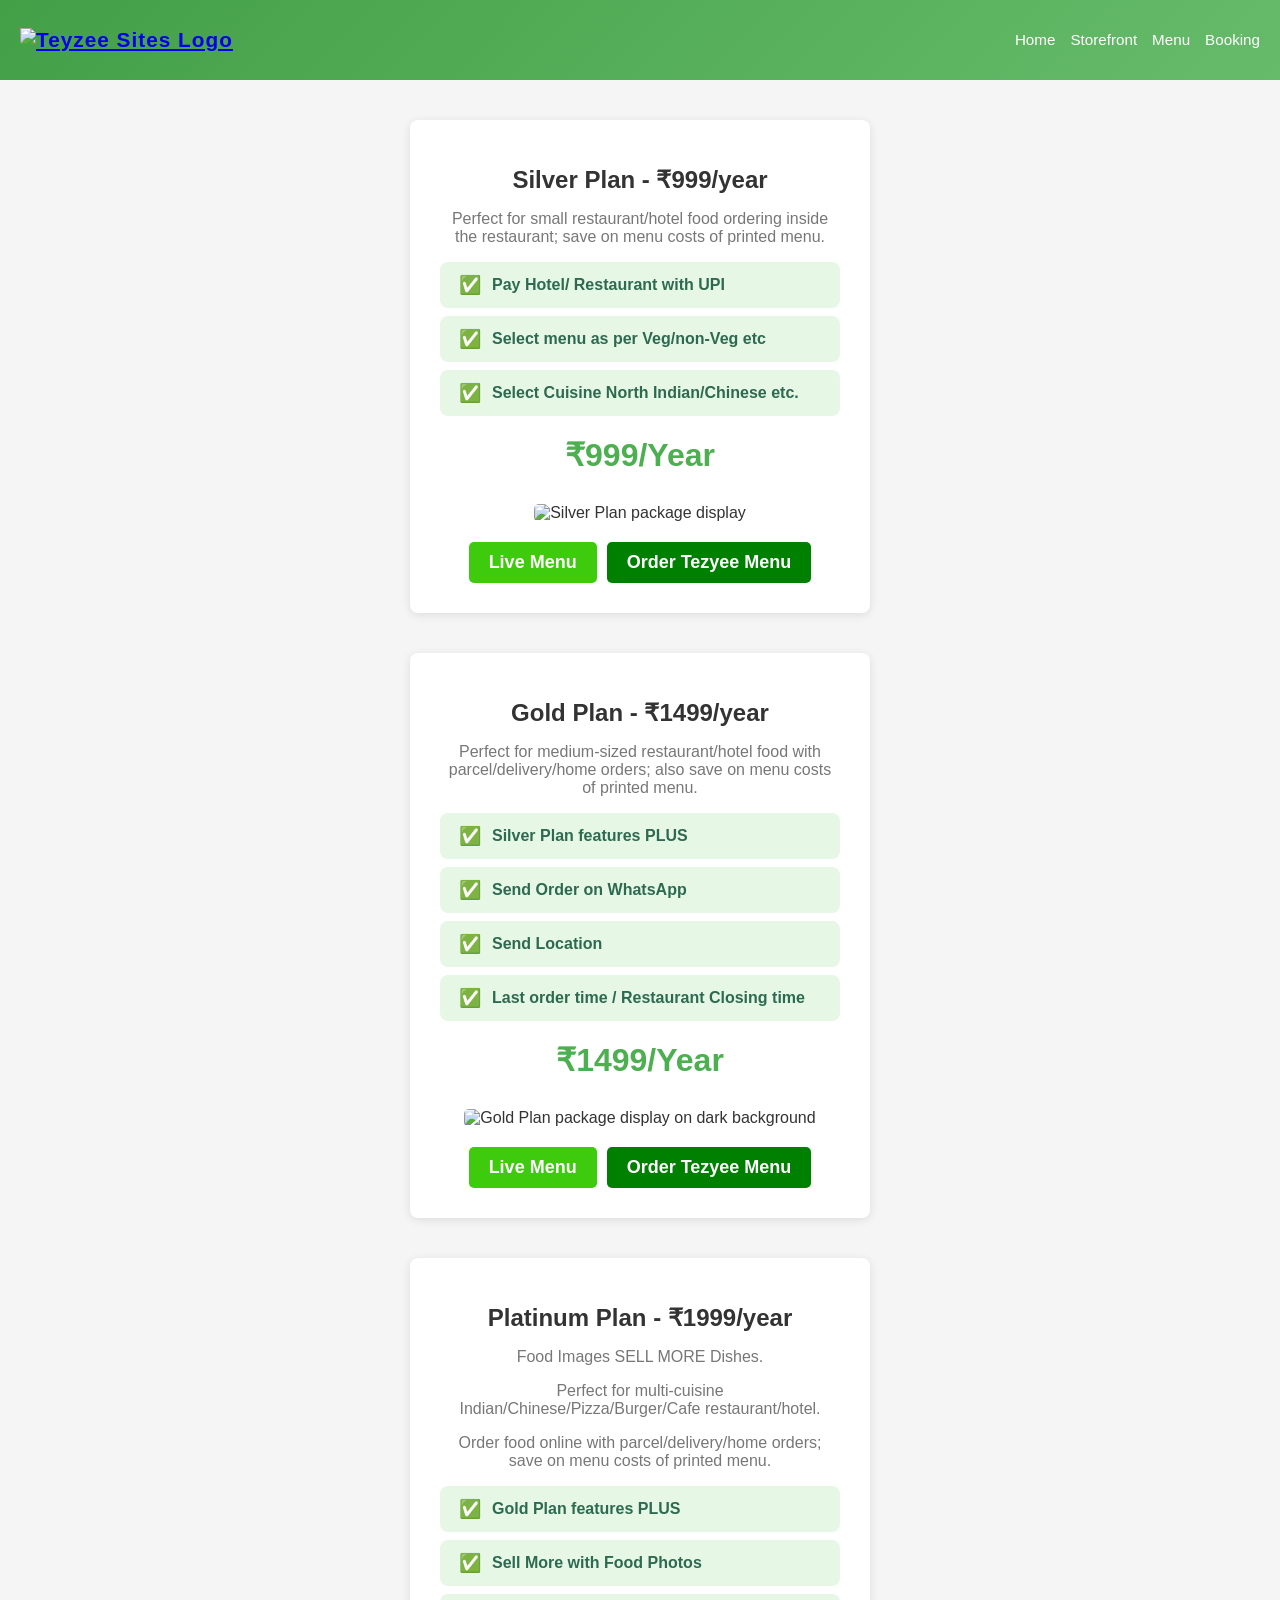
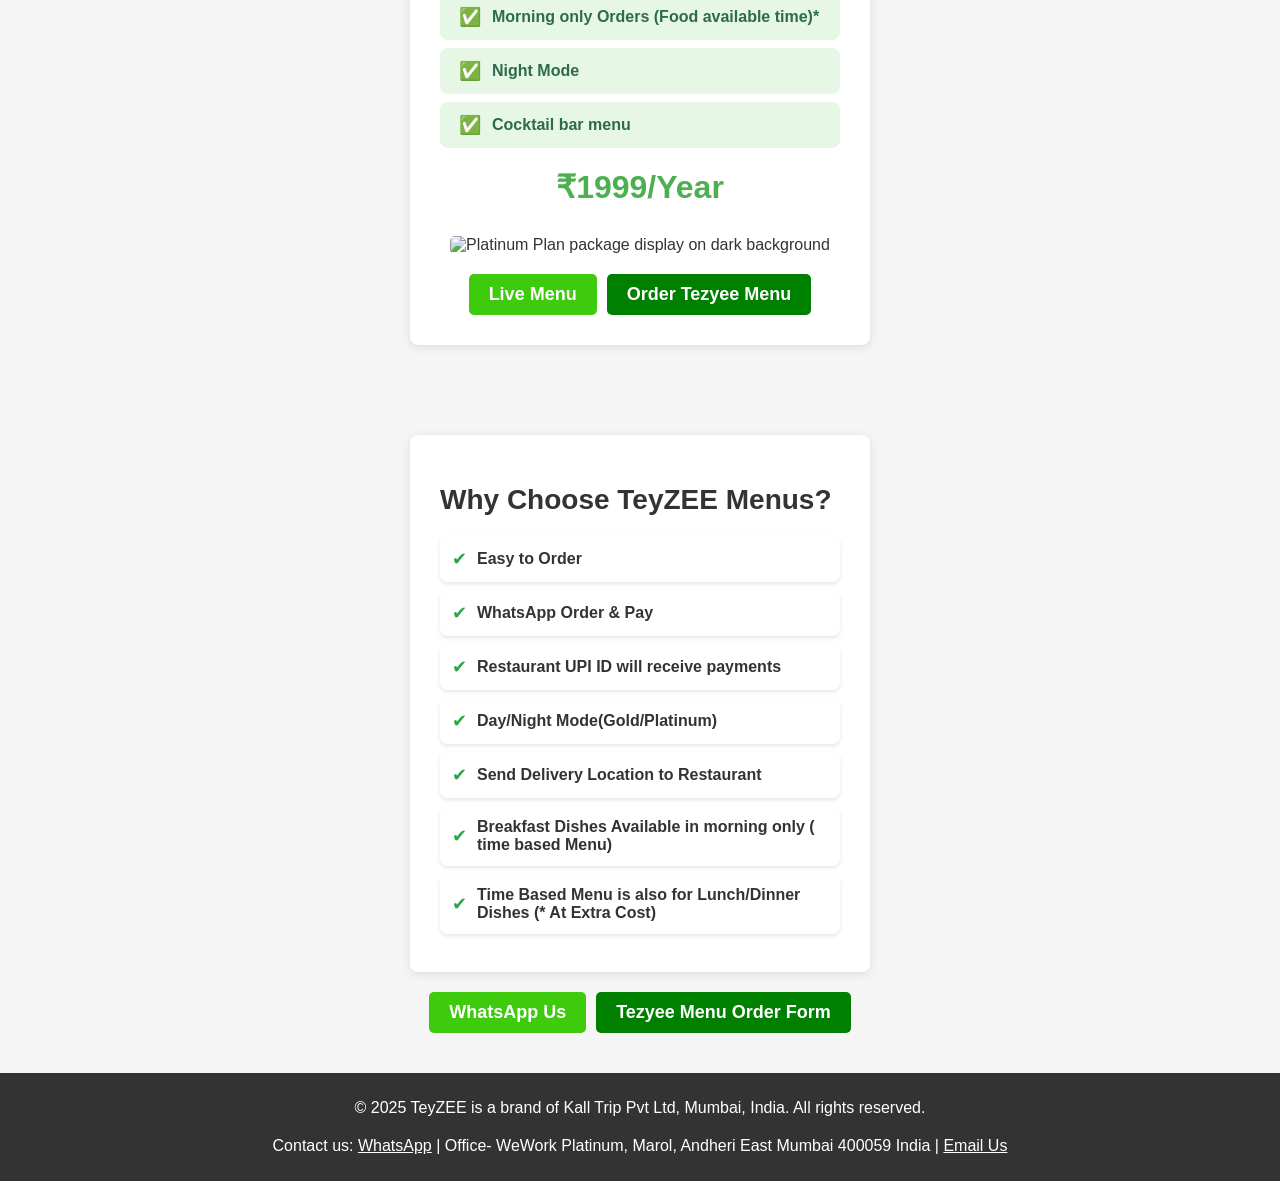
==== menu_index.html @ 3768f6b9 "Added nav bar" ====
<!DOCTYPE html>
<html lang="en">

<head>
    <meta charset="UTF-8">
    <meta name="viewport" content="width=device-width, initial-scale=1.0">
    <meta name="description"
        content="TeyZEE Menus - Easy online food ordering for restaurants via WhatsApp. Choose from Silver, Gold, or Platinum plans.">
    <meta name="keywords" content="restaurant menu, online ordering, WhatsApp orders, TeyZEE, food delivery">
    <meta name="author" content="TeyZEE Menus">

    <title>TeyZEE Menus</title>
    <style>
        body {
            font-family: Arial, sans-serif;
            margin: 0;
            padding: 0;
            background-color: #f5f5f5;
            color: #333;
        }

        /* Navbar */
        nav {
            background: linear-gradient(135deg, #43a047, #66bb6a);
            color: white;
            display: flex;
            justify-content: space-between;
            align-items: center;
            padding: 15px 20px;
            position: sticky;
            top: 0;
            z-index: 1000;
        }

        nav .logo {
            font-size: 1.3rem;
            font-weight: bold;
            letter-spacing: 1px;
        }

        nav ul {
            list-style: none;
            display: flex;
            gap: 15px;
        }

        nav ul li a {
            color: white;
            text-decoration: none;
            font-size: 0.95rem;
            transition: color 0.3s;
        }

        nav ul li a:hover {
            color: #c8e6c9;
        }

        /* Mobile menu button (hamburger ☰) */
        .menu-toggle {
            display: none;
            font-size: 1.8rem;
            cursor: pointer;
            background: none;
            border: none;
            color: white;
        }
         /* Mobile Optimization */
   @media (max-width: 768px) {
      nav ul {
        display: none;
        flex-direction: column;
        background: #2e7d32;
        position: absolute;
        top: 60px;
        right: 20px;
        padding: 10px;
        border-radius: 5px;
      }
      nav ul.active {
        display: flex;
      }
      .menu-toggle {
        display: block;
      }
    }

        .btn {
            display: flex;
            justify-content: center;
            gap: 10px;
            margin-top: 20px;
        }

        .cta-button,
        .order-button {
            padding: 10px 20px;
            font-size: 18px;
            font-weight: bold;
            color: white;
            background-color: green;
            border: none;
            border-radius: 5px;
            cursor: pointer;
            text-decoration: none;
            transition: background-color 0.3s;
        }

        .cta-button {
            background-color: #3ECA0D;
            color: white;
        }

        .cta-button:hover,
        .order-button:hover {
            background-color: #4CAF50;
        }

        .container {
            padding: 20px;
            text-align: center;
            padding-bottom: 50px;
            display: flex;
            flex-direction: column;
            align-items: center;
        }

        .pricing-box {
            background-color: #ffffff;
            padding: 30px;
            margin: 20px auto;
            border-radius: 8px;
            max-width: 400px;
            box-shadow: 0 2px 10px rgba(0, 0, 0, 0.1);
        }

        .pricing-box h1 {
            color: #333;
            font-size: 24px;
            margin-bottom: 10px;
        }

        .pricing-box p {
            color: #777;
            font-size: 16px;
        }

        .price {
            font-size: 32px;
            font-weight: bold;
            color: #4CAF50;
            margin: 20px 0;
        }

        .pricing-box:hover {
            transform: scale(1.05);
            transition: 0.3s ease-in-out;
            box-shadow: 0 4px 15px rgba(0, 0, 0, 0.2);
        }


        .pricing-box img {
            max-width: 100%;
            height: auto;
            border-radius: 5px;
            margin-top: 10px;
        }

        .features {
            background-color: #ffffff;
            padding: 30px;
            margin: 20px auto;
            border-radius: 8px;
            max-width: 400px;
            box-shadow: 0 2px 10px rgba(0, 0, 0, 0.1);
        }

        .features:hover {
            transform: scale(1.05);
            transition: 0.3s ease-in-out;
            box-shadow: 0 4px 15px rgba(0, 0, 0, 0.2);
        }

        .features h1 {
            color: #333;
            font-size: 28px;
            margin-bottom: 20px;
        }


        .feature-list ul {
            list-style: none;
            padding: 0;
            margin: 0;
        }

        .feature-list li {
            background: #ffffff;
            padding: 12px;
            margin: 8px 0;
            border-radius: 8px;
            display: flex;
            align-items: center;
            font-size: 16px;
            font-weight: 500;
            color: #333;
            box-shadow: 0 2px 4px rgba(0, 0, 0, 0.1);
        }

        .feature-list li::before {
            content: "✔";
            color: #28a745;
            font-size: 18px;
            margin-right: 10px;
        }

        .featurelist ul {
            padding: 0;
            margin: 0;
            list-style: none;
            width: 100%;
            text-align: left;
            /* Align text to the left */
        }

        .featurelist li {
            list-style: none;
            padding: 12px 18px;
            margin: 8px 0;
            background: #e6f7e6;
            /* Light green background */
            border-radius: 8px;
            font-weight: 600;
            font-size: 16px;
            color: #2d6a4f;
            display: flex;
            align-items: center;
            gap: 10px;
            /* Space between checkmark and text */
            transition: all 0.3s ease-in-out;
        }

        .featurelist li::before {
            content: "✅";
            font-size: 18px;
            flex-shrink: 0;
            /* Prevent shrinking */
            width: 24px;
            /* Ensures consistent space */
            text-align: center;
        }

        .featurelist li:hover {
            background: #c3e6cb;
            transform: scale(1.05);
        }



        .footer {
            background-color: #333;
            color: white;
            padding: 10px;
            text-align: center;
            margin-top: 40px;
        }

        .footer a {
            color: white;
            text-decoration: underline;
        }

        .contact-info {
            margin-top: 20px;
        }

        #topBtn {
            position: fixed;
            bottom: 20px;
            right: 1rem;
            color: black;
            background: none;
            /* Keeps it transparent */
            border: none;
            padding: 0;
            cursor: pointer;
            display: none;
            font-size: 2.5rem;
            width: 50px;
            /* Adjust size */
            height: 50px;
            text-align: center;
            line-height: 50px;
        }


        .translate {
            text-align: center;
            display: flex;
            align-items: center;
            justify-content: center;
            /* Add this to center horizontally */
            gap: 10px;
            /* Optional: Adds spacing between text and the translation widget */
        }

        #topBtn:hover {
            color: (17, 182, 80);
        }
    </style>
</head>

<body>
    <!-- Green NavBar -->
    <nav>
        <div class="logo">
            <a href="index.html">
                <img alt="Teyzee Sites Logo" src="images/teyzee_sites_logo.png" style="height:100px; width:auto;" />
            </a>
        </div>
        <button class="menu-toggle">☰</button> <!-- Hamburger Menu -->
        <ul>
            <li><a href="index.html">Home</a></li>
            <li><a href="storefront.html">Storefront</a></li>
            <li><a href="#">Menu</a></li>
            <li><a href="#">Booking</a></li>
        </ul>
    </nav>


    <div class="container">
        <div class="pricing-box" id="silver">
            <h1>Silver Plan - ₹999/year</h1>
            <p>Perfect for small restaurant/hotel food ordering inside the restaurant; save on menu costs of printed
                menu.</p>
            <div class="featurelist">
                <ul>
                    <li>Pay Hotel/ Restaurant with UPI </li>
                    <li> Select menu as per Veg/non-Veg etc </li>
                    <li> Select Cuisine North Indian/Chinese etc. </li>
                </ul>

            </div>
            <div class="price">₹999/Year</div>
            <img src="images/silver-image.jpg" alt="Silver Plan package display" loading="lazy">
            <!-- <div class="btn">
                <button class="cta-button" onclick="window.location.href='https://wa.me/919029027420'">WhatsApp
                    Us</button>
                <a href="https://www.ariaprohotels.com/product/teyzee-code-menu/" class="order-button" target="_blank">Order Tezyee
                    Menu</a>
            </div> -->
            <div class="btn">
                <button class="cta-button"
                    onclick="window.location.href='https://290bf9c8.teyzee-silver.pages.dev/'">Live
                    Menu</button>
                <a href="https://www.ariaprohotels.com/product/teyzee-code-menu/" class="order-button"
                    target="_blank">Order Tezyee
                    Menu</a>
            </div>


        </div>

        <div class="pricing-box" id="gold">
            <h1>Gold Plan - ₹1499/year</h1>
            <p>Perfect for medium-sized restaurant/hotel food with parcel/delivery/home orders; also save on menu costs
                of printed menu.</p>
            <div class="featurelist">
                <ul>
                    <li>Silver Plan features PLUS</li>
                    <li> Send Order on WhatsApp </li>
                    <li> Send Location </li>
                    <li> Last order time / Restaurant Closing time</li>
                </ul>

            </div>
            <div class="price">₹1499/Year</div>

            <img src="images/gold-dark-background.jpg" alt="Gold Plan package display on dark background"
                loading="lazy">
            <div class="btn">
                <button class="cta-button" onclick="window.location.href='https://1677e847.teyzee-gold.pages.dev'">Live
                    Menu</button>
                <a href="https://www.ariaprohotels.com/product/teyzee-online-food-menu-text-only-gold-version/"
                    class="order-button" target="_blank">Order Tezyee
                    Menu</a>
            </div>
        </div>

        <div class="pricing-box" id="platinum">
            <h1>Platinum Plan - ₹1999/year</h1>
            <p>Food Images SELL MORE Dishes.</p>
            <p>Perfect for multi-cuisine Indian/Chinese/Pizza/Burger/Cafe restaurant/hotel.</p>
            <p>Order food online with parcel/delivery/home orders; save on menu costs of printed menu.</p>
            <div class="featurelist">
                <ul>
                    <li> Gold Plan features PLUS</li>
                    <li>Sell More with Food Photos</li>
                    <li>Morning only Orders (Food available time)*</li>
                    <li> Night Mode</li>
                    <li> Cocktail bar menu</li>
                </ul>
            </div>
            <div class="price">₹1999/Year</div>

            <img src="images/platinum-dark-background.jpg" alt="Platinum Plan package display on dark background"
                loading="lazy">
            <div class="btn">
                <button class="cta-button"
                    onclick="window.location.href=' https://fd289a06.teyzee-platinum.pages.dev/'">Live
                    Menu</button>
                <a href="https://www.ariaprohotels.com/product/teyzee-qr-code-image/" class="order-button"
                    target="_blank">Order Tezyee
                    Menu</a>
            </div>
        </div>
    </div>
    <button onclick="topFunction()" id="topBtn">⬆</button>

    <div class="features">
        <h1>Why Choose TeyZEE Menus?</h1>
        <div class="feature-list">
            <ul>
                <li><strong>Easy to Order</strong></li>
                <li><strong>WhatsApp Order & Pay</strong></li>
                <li><strong>Restaurant UPI ID will receive payments</strong></li>
                <li><strong>Day/Night Mode(Gold/Platinum)</strong></li>
                <li><strong>Send Delivery Location to Restaurant</strong></li>
                <li><strong>Breakfast Dishes Available in morning only ( time based Menu)</strong></li>
                <li><strong>Time Based Menu is also for Lunch/Dinner Dishes (* At Extra Cost)</strong></li>
            </ul>
        </div>
    </div>
    <div class="btn">
        <button class="cta-button" onclick="window.location.href='https://wa.me/919029027420'">WhatsApp
            Us</button>
        <a href="https://form.typeform.com/to/L7bAdVZ7" class="order-button" target="_blank">Tezyee Menu Order Form</a>
    </div>
    </div>

    <div class="footer">
        <p>&copy; 2025 TeyZEE is a brand of Kall Trip Pvt Ltd, Mumbai, India. All rights reserved.</p>
        <div class="contact-info">
            <p>Contact us: <a href="https://wa.me/919029027420">WhatsApp</a> | Office- WeWork Platinum, Marol, Andheri
                East Mumbai 400059 India |
                <a
                    href="mailto:ariaprohotels@kalltrip.com?subject=Teyzee Menus Enquiry&body=Hello, I would like to inquire about Teyzee menus!">Email
                    Us</a>
                <!-- <a href="https://mail.google.com/mail/?view=cm&fs=1&to=ariaprohotels@kalltrip.com" target="_blank">Email Us</a> -->
            </p>
        </div>
    </div>
    <script>
    // Toggle menu on click
    const menuToggle = document.querySelector('.menu-toggle');
    const navLinks = document.querySelector('nav ul');

    menuToggle.addEventListener('click', () => {
      navLinks.classList.toggle('active');
    });
  </script>
    <script>

        window.onscroll = function () { scrollFunction() };
        function scrollFunction() {
            document.getElementById("topBtn").style.display = (document.body.scrollTop > 200 || document.documentElement.scrollTop > 200) ? "block" : "none";
        }
        function topFunction() {
            document.body.scrollTop = 0;
            document.documentElement.scrollTop = 0;
        }
    </script>


    <script type="text/javascript">
        function googleTranslateElementInit() {
            new google.translate.TranslateElement({
                pageLanguage: 'en',
                layout: google.translate.TranslateElement.InlineLayout.SIMPLE,
                includedLanguages: 'as,bn,gu,hi,kn,ml,mr,or,pa,ta,te,ur'
            }, 'google_translate_element');
        }
    </script>
    <script type="text/javascript"
        src="//translate.google.com/translate_a/element.js?cb=googleTranslateElementInit"></script>


</body>

</html>
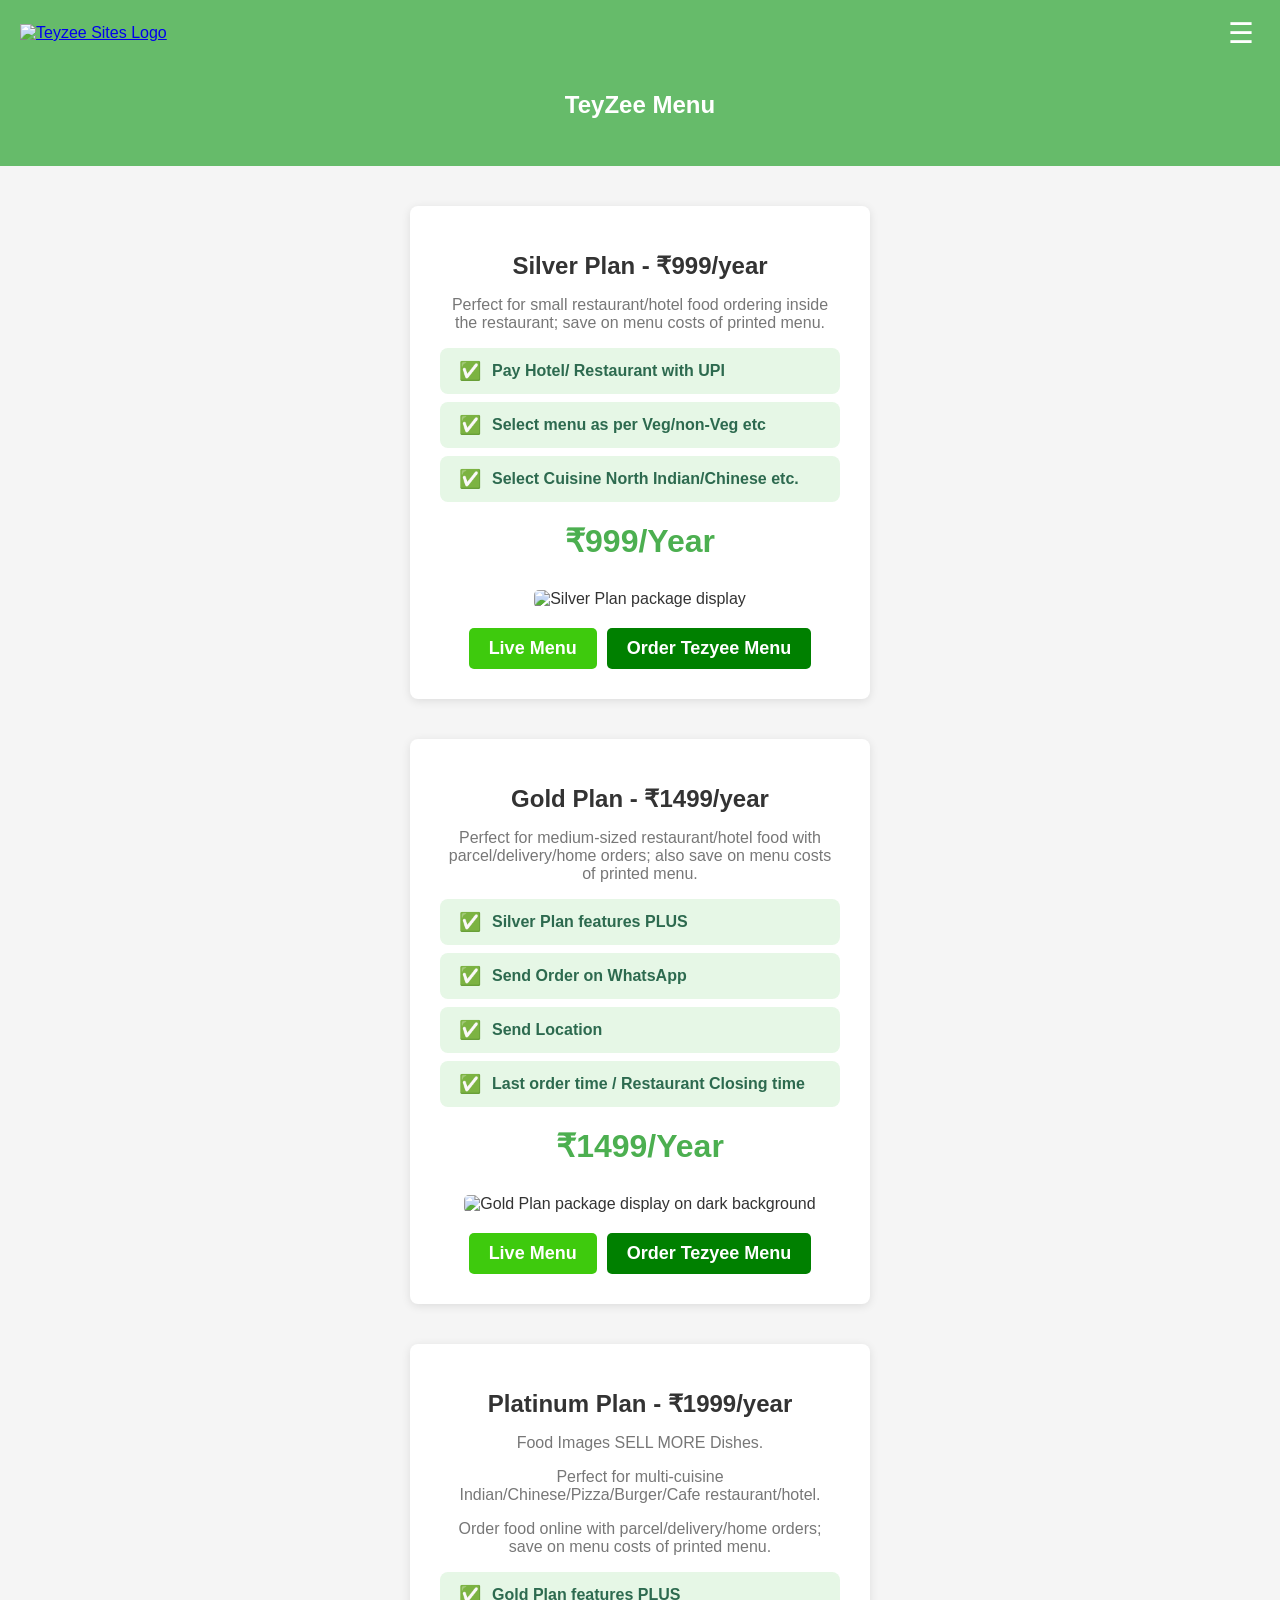
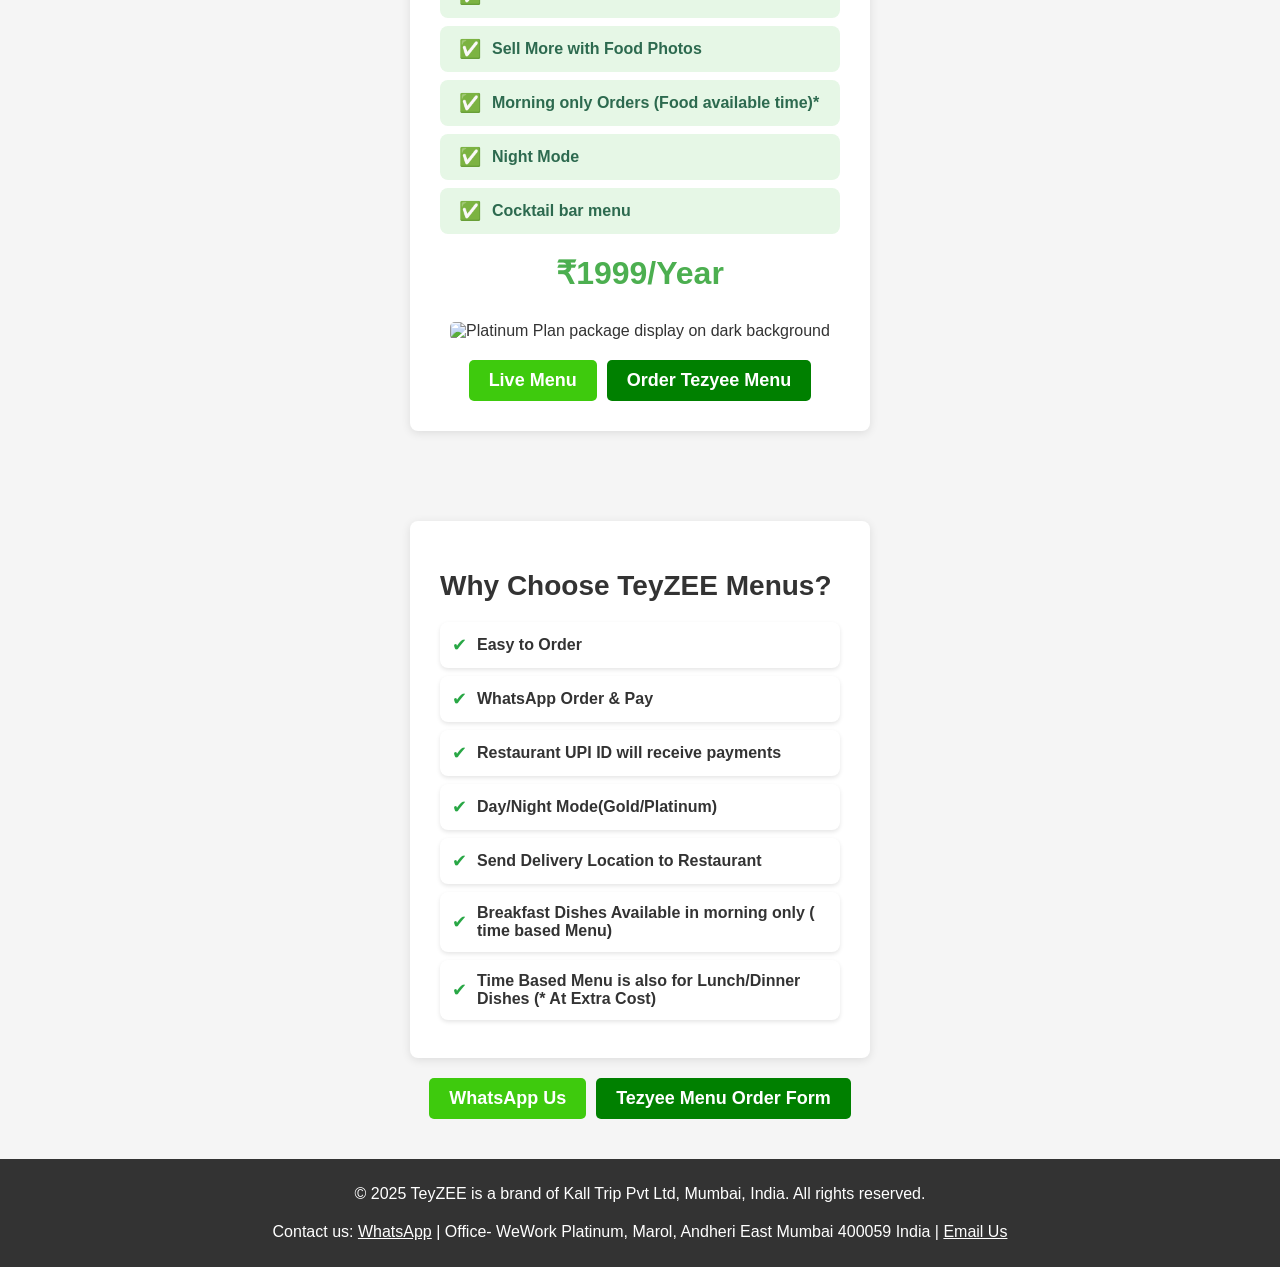
==== commit a6064b89: "Added the logo, images and edited the nav bar" ====
--- a/menu_index.html
+++ b/menu_index.html
@@ -20,69 +20,78 @@
         }
 
         /* Navbar */
-        nav {
-            background: linear-gradient(135deg, #43a047, #66bb6a);
-            color: white;
-            display: flex;
-            justify-content: space-between;
-            align-items: center;
-            padding: 15px 20px;
-            position: sticky;
-            top: 0;
-            z-index: 1000;
-        }
-
-        nav .logo {
-            font-size: 1.3rem;
-            font-weight: bold;
-            letter-spacing: 1px;
-        }
-
-        nav ul {
-            list-style: none;
-            display: flex;
-            gap: 15px;
-        }
-
-        nav ul li a {
-            color: white;
-            text-decoration: none;
-            font-size: 0.95rem;
-            transition: color 0.3s;
-        }
-
-        nav ul li a:hover {
-            color: #c8e6c9;
-        }
-
-        /* Mobile menu button (hamburger ☰) */
-        .menu-toggle {
-            display: none;
-            font-size: 1.8rem;
-            cursor: pointer;
-            background: none;
-            border: none;
-            color: white;
-        }
-         /* Mobile Optimization */
-   @media (max-width: 768px) {
-      nav ul {
-        display: none;
-        flex-direction: column;
-        background: #2e7d32;
-        position: absolute;
-        top: 60px;
-        right: 20px;
-        padding: 10px;
-        border-radius: 5px;
-      }
-      nav ul.active {
-        display: flex;
-      }
-      .menu-toggle {
-        display: block;
-      }
-    }
+nav {
+  background: #66bb6a;
+  color: white;
+  display: flex;
+  flex-direction: column;  /* stack logo, subheading, and menu vertically */
+  align-items: center;
+  padding: 15px 20px;
+  position: sticky;
+  top: 0;
+  z-index: 1100;
+}
+
+.top-row {
+  display: flex;
+  justify-content: space-between;
+  align-items: center;
+  width: 100%;              /* full width row */
+}
+
+.logo img {
+  height: 100px;
+  width: auto;
+}
+
+.menu-toggle {
+  display: block;
+  font-size: 1.8rem;
+  cursor: pointer;
+  background: none;
+  border: none;
+  color: white;
+}
+
+.nav-subheading {
+  margin-top: 8px;
+  text-align: center;
+  font-size: 1.5rem;
+  font-weight: 600;
+}
+
+/* Menu list */
+nav ul {
+  list-style: none;
+  display: none;            /* hidden until toggle */
+  flex-direction: column;
+  background: #2e7d32;
+  position: absolute;
+  top: 120px;               /* appears just below navbar */
+  right: 20px;
+  padding: 10px;
+  border-radius: 5px;
+}
+
+nav ul.active {
+  display: flex;
+}
+
+nav ul li {
+  margin: 5px 0;
+}
+
+nav ul li a {
+  color: white;
+  text-decoration: none;
+  font-size: 0.95rem;
+  transition: color 0.3s;
+}
+
+nav ul li a:hover {
+  color: #c8e6c9;
+}
+
 
         .btn {
             display: flex;
@@ -310,22 +319,28 @@
 </head>
 
 <body>
-    <!-- Green NavBar -->
-    <nav>
-        <div class="logo">
-            <a href="index.html">
-                <img alt="Teyzee Sites Logo" src="images/teyzee_sites_logo.png" style="height:100px; width:auto;" />
-            </a>
-        </div>
-        <button class="menu-toggle">☰</button> <!-- Hamburger Menu -->
-        <ul>
-            <li><a href="index.html">Home</a></li>
-            <li><a href="storefront.html">Storefront</a></li>
-            <li><a href="#">Menu</a></li>
-            <li><a href="#">Booking</a></li>
-        </ul>
-    </nav>
-
+   <!-- Green NavBar -->
+<nav>
+  <div class="top-row">
+    <div class="logo">
+      <a href="index.html">
+        <img alt="Teyzee Sites Logo" src="images/teyzee_sites_logo.png" />
+      </a>
+    </div>
+    <button class="menu-toggle">☰</button>
+  </div>
+
+  <div class="nav-subheading">
+    <h4>TeyZee Menu</h4>
+  </div>
+
+  <ul>
+    <li><a href="index.html">Home</a></li>
+    <li><a href="storefront_index.html">Storefront</a></li>
+    <li><a href="menu_index.html">Menu</a></li>
+    <li><a href="#">Booking</a></li>
+  </ul>
+</nav>
 
     <div class="container">
         <div class="pricing-box" id="silver">
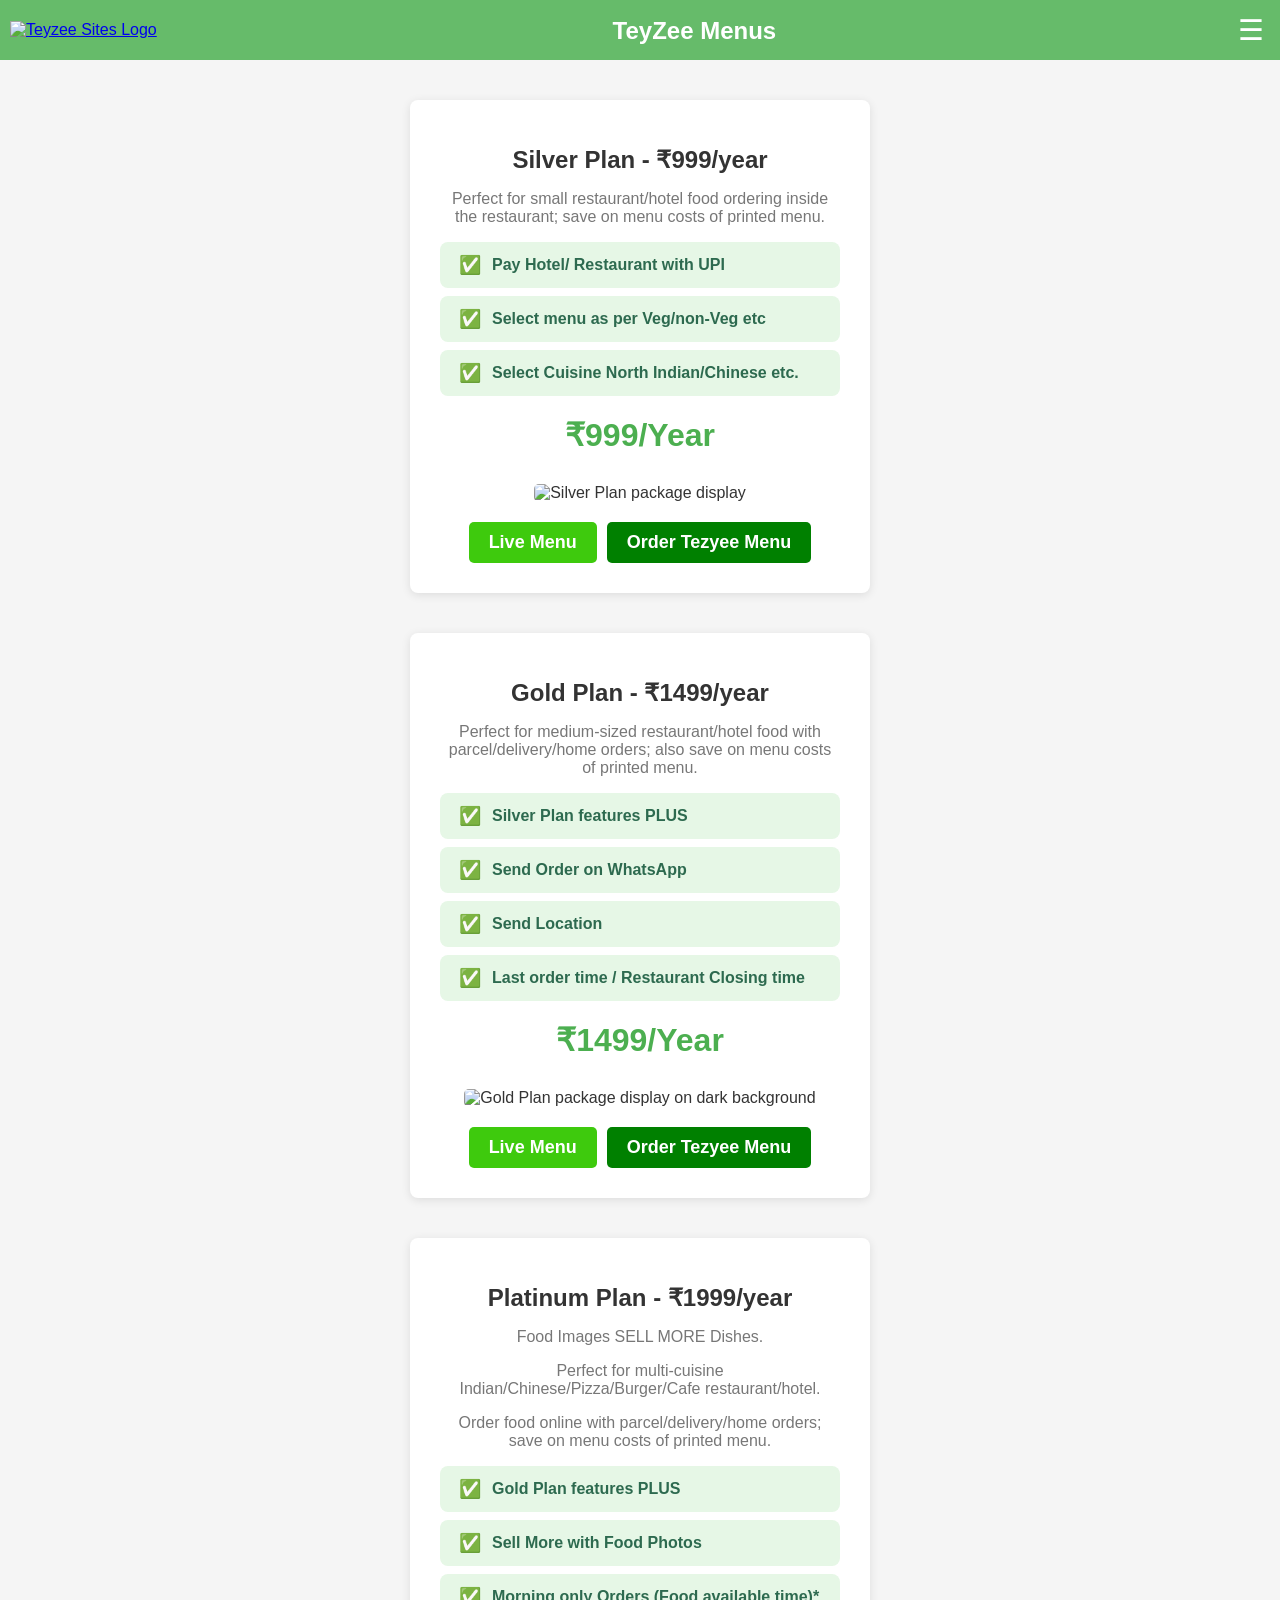
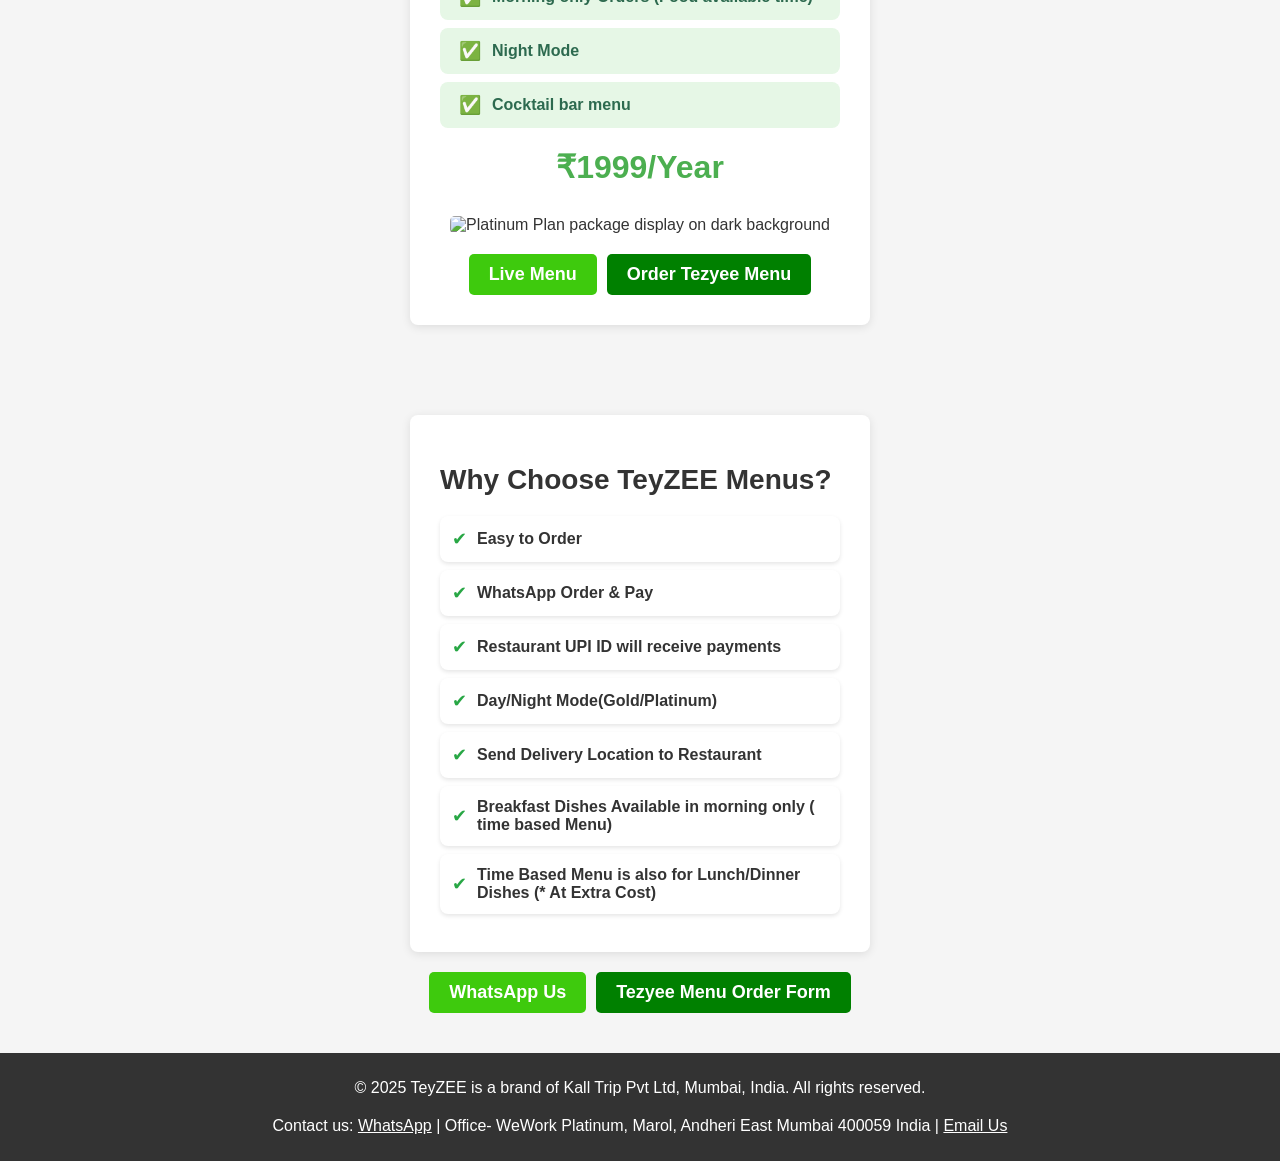
==== commit 6bd188c9: "Changed the navbar" ====
--- a/menu_index.html
+++ b/menu_index.html
@@ -26,10 +26,11 @@
   display: flex;
   flex-direction: column;  /* stack logo, subheading, and menu vertically */
   align-items: center;
-  padding: 15px 20px;
+  padding: 5px 10px;
   position: sticky;
   top: 0;
   z-index: 1100;
+  
 }
 
 .top-row {
@@ -40,7 +41,7 @@
 }
 
 .logo img {
-  height: 100px;
+  height: 80px;
   width: auto;
 }
 
@@ -54,10 +55,11 @@
 }
 
 .nav-subheading {
-  margin-top: 8px;
+    margin-top: -20px;
   text-align: center;
   font-size: 1.5rem;
   font-weight: 600;
+  height: 70px;
 }
 
 /* Menu list */
@@ -67,7 +69,7 @@
   flex-direction: column;
   background: #2e7d32;
   position: absolute;
-  top: 120px;               /* appears just below navbar */
+  top: 50px;               /* appears just below navbar */
   right: 20px;
   padding: 10px;
   border-radius: 5px;
@@ -327,11 +329,10 @@
         <img alt="Teyzee Sites Logo" src="images/teyzee_sites_logo.png" />
       </a>
     </div>
+    <div class="nav-subheading">
+    <h4>TeyZee Menus</h4>
+  </div>
     <button class="menu-toggle">☰</button>
-  </div>
-
-  <div class="nav-subheading">
-    <h4>TeyZee Menu</h4>
   </div>
 
   <ul>
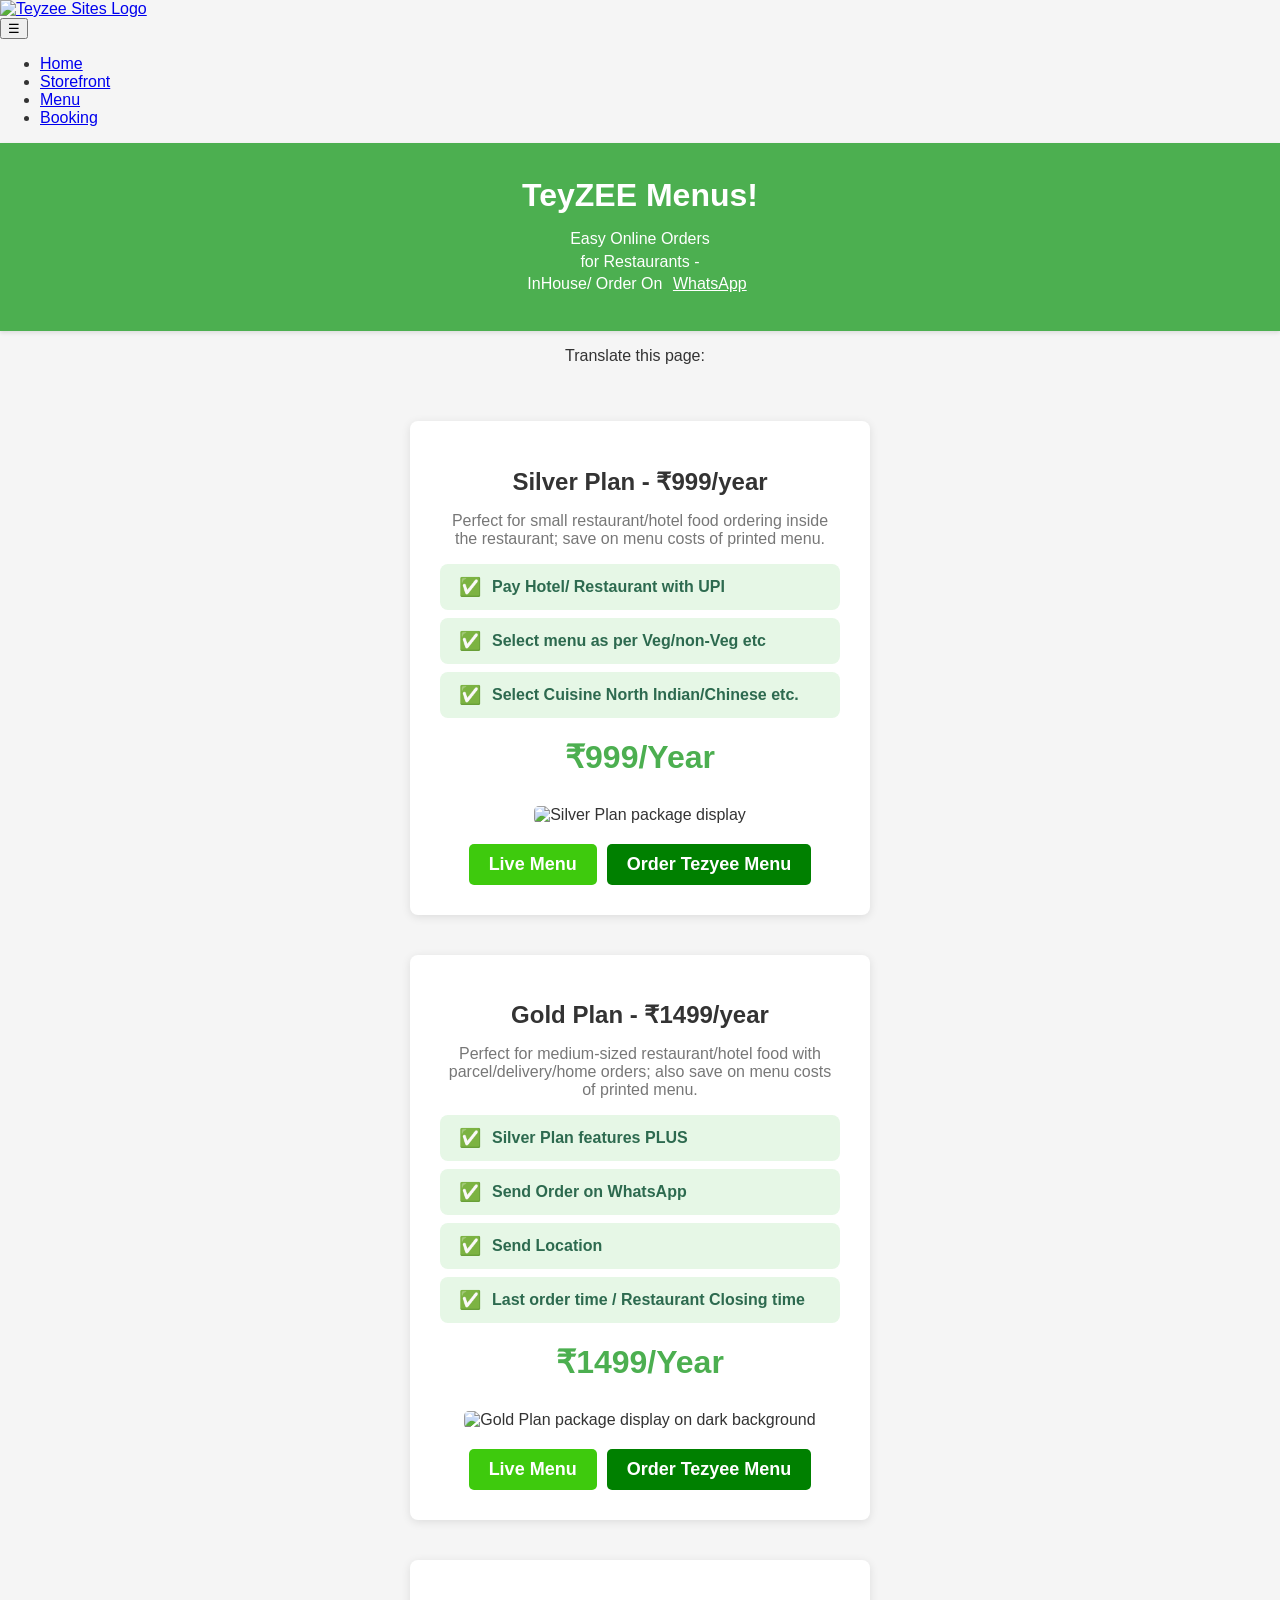
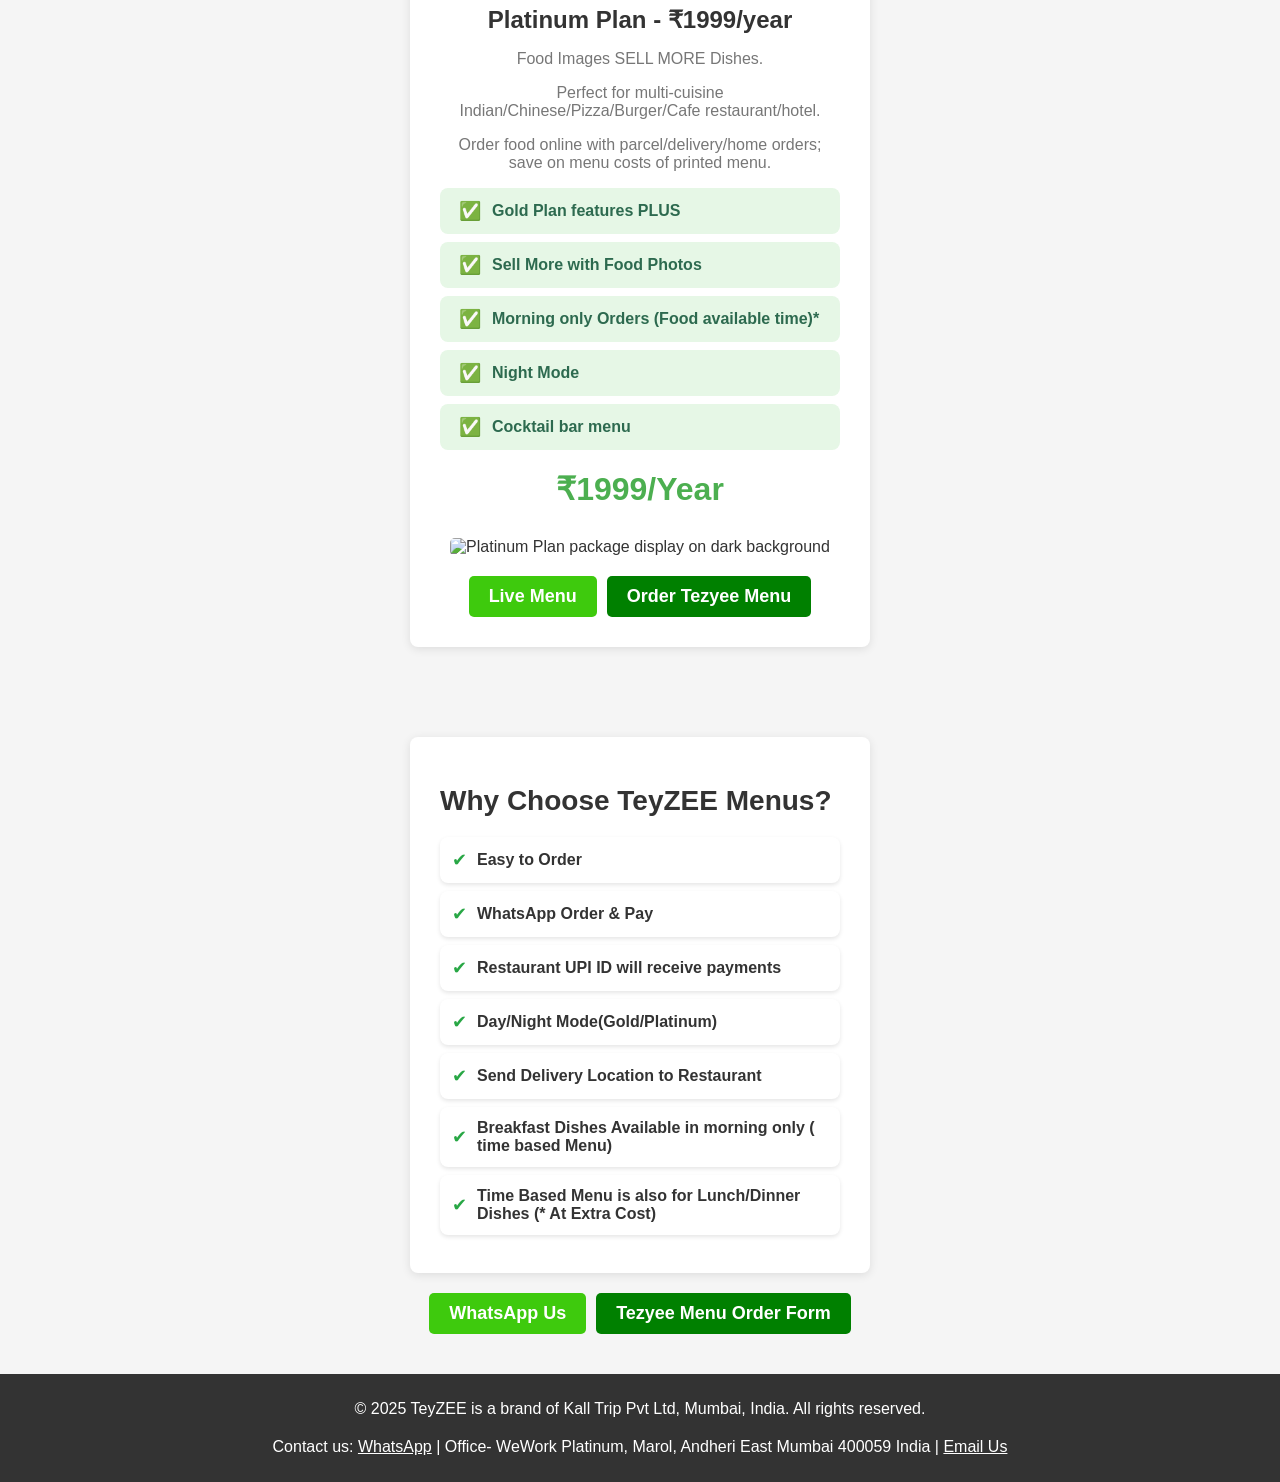
==== commit 06f3dca8: "Update menu_index.html added standard header" ====
--- a/menu_index.html
+++ b/menu_index.html
@@ -19,81 +19,42 @@
             color: #333;
         }
 
-        /* Navbar */
-nav {
-  background: #66bb6a;
-  color: white;
-  display: flex;
-  flex-direction: column;  /* stack logo, subheading, and menu vertically */
-  align-items: center;
-  padding: 5px 10px;
-  position: sticky;
-  top: 0;
-  z-index: 1100;
-  
-}
-
-.top-row {
-  display: flex;
-  justify-content: space-between;
-  align-items: center;
-  width: 100%;              /* full width row */
-}
-
-.logo img {
-  height: 80px;
-  width: auto;
-}
-
-.menu-toggle {
-  display: block;
-  font-size: 1.8rem;
-  cursor: pointer;
-  background: none;
-  border: none;
-  color: white;
-}
-
-.nav-subheading {
-    margin-top: -20px;
-  text-align: center;
-  font-size: 1.5rem;
-  font-weight: 600;
-  height: 70px;
-}
-
-/* Menu list */
-nav ul {
-  list-style: none;
-  display: none;            /* hidden until toggle */
-  flex-direction: column;
-  background: #2e7d32;
-  position: absolute;
-  top: 50px;               /* appears just below navbar */
-  right: 20px;
-  padding: 10px;
-  border-radius: 5px;
-}
-
-nav ul.active {
-  display: flex;
-}
-
-nav ul li {
-  margin: 5px 0;
-}
-
-nav ul li a {
-  color: white;
-  text-decoration: none;
-  font-size: 0.95rem;
-  transition: color 0.3s;
-}
-
-nav ul li a:hover {
-  color: #c8e6c9;
-}
-
+        .link {
+            background-color: #4CAF50;
+            border: #4CAF50;
+            color: white;
+            font-size: 1.0rem;
+            text-decoration: underline;
+            font-family: Verdana, Geneva, Tahoma, sans-serif;
+        }
+
+        .header {
+            background-color: #4CAF50;
+            color: white;
+            padding: 20px;
+            text-align: center;
+            box-shadow: 0 2px 4px rgba(0, 0, 0, 0.1);
+            line-height: 1.4rem;
+        }
+
+        .nav {
+            display: flex;
+            justify-content: center;
+            gap: 20px;
+            margin-top: 10px;
+            flex-wrap: wrap;
+        }
+
+        .nav a {
+            color: white;
+            text-decoration: none;
+            font-size: 18px;
+            font-weight: bold;
+        }
+
+        .nav a:hover {
+            text-decoration: underline;
+        }
 
         .btn {
             display: flex;
@@ -321,28 +282,34 @@
 </head>
 
 <body>
-   <!-- Green NavBar -->
+    <!-- Green NavBar -->
 <nav>
-  <div class="top-row">
-    <div class="logo">
-      <a href="index.html">
-        <img alt="Teyzee Sites Logo" src="images/teyzee_sites_logo.png" />
-      </a>
-    </div>
-    <div class="nav-subheading">
-    <h4>TeyZee Menus</h4>
-  </div>
-    <button class="menu-toggle">☰</button>
-  </div>
-
-  <ul>
-    <li><a href="index.html">Home</a></li>
-    <li><a href="storefront_index.html">Storefront</a></li>
-    <li><a href="menu_index.html">Menu</a></li>
-    <li><a href="#">Booking</a></li>
-  </ul>
+<div class="logo">
+<a href="index.html">
+<img alt="Teyzee Sites Logo" src="images/teyzee_sites_logo.png" style="height:100px; width:auto;"/>
+</a>
+</div>
+<button class="menu-toggle">☰</button> <!-- Hamburger Menu -->
+<ul>
+<li><a href="index.html">Home</a></li>
+<li><a href="storefront_index.html">Storefront</a></li>
+<li><a href="menu_index.html">Menu</a></li>
+<li><a href="booking_index.html">Booking</a></li>
+</ul>
 </nav>
-
+    <div class="header">
+        <h1>TeyZEE Menus!</h1>
+        <p>Easy Online Orders
+            <br> for Restaurants -
+            <br> InHouse/ Order On <button class="link" onclick="window.location.href='https://wa.me/919029027420'">WhatsApp
+                </button>
+        </p>
+
+    </div>
+    <div class="translate">
+        <p>Translate this page:</p>
+        <div id="google_translate_element"></div>
+    </div>
     <div class="container">
         <div class="pricing-box" id="silver">
             <h1>Silver Plan - ₹999/year</h1>
@@ -368,9 +335,8 @@
                 <button class="cta-button"
                     onclick="window.location.href='https://290bf9c8.teyzee-silver.pages.dev/'">Live
                     Menu</button>
-                <a href="https://www.ariaprohotels.com/product/teyzee-code-menu/" class="order-button"
-                    target="_blank">Order Tezyee
-                    Menu</a>
+                    <a href="https://www.ariaprohotels.com/product/teyzee-code-menu/" class="order-button" target="_blank">Order Tezyee
+                        Menu</a>
             </div>
 
 
@@ -394,7 +360,8 @@
             <img src="images/gold-dark-background.jpg" alt="Gold Plan package display on dark background"
                 loading="lazy">
             <div class="btn">
-                <button class="cta-button" onclick="window.location.href='https://1677e847.teyzee-gold.pages.dev'">Live
+                <button class="cta-button"
+                    onclick="window.location.href='https://1677e847.teyzee-gold.pages.dev'">Live
                     Menu</button>
                 <a href="https://www.ariaprohotels.com/product/teyzee-online-food-menu-text-only-gold-version/"
                     class="order-button" target="_blank">Order Tezyee
@@ -422,8 +389,8 @@
                 loading="lazy">
             <div class="btn">
                 <button class="cta-button"
-                    onclick="window.location.href=' https://fd289a06.teyzee-platinum.pages.dev/'">Live
-                    Menu</button>
+                onclick="window.location.href=' https://fd289a06.teyzee-platinum.pages.dev/'">Live
+                Menu</button>
                 <a href="https://www.ariaprohotels.com/product/teyzee-qr-code-image/" class="order-button"
                     target="_blank">Order Tezyee
                     Menu</a>
@@ -466,15 +433,6 @@
         </div>
     </div>
     <script>
-    // Toggle menu on click
-    const menuToggle = document.querySelector('.menu-toggle');
-    const navLinks = document.querySelector('nav ul');
-
-    menuToggle.addEventListener('click', () => {
-      navLinks.classList.toggle('active');
-    });
-  </script>
-    <script>
 
         window.onscroll = function () { scrollFunction() };
         function scrollFunction() {
@@ -502,4 +460,5 @@
 
 </body>
 
-</html>+</html>
+
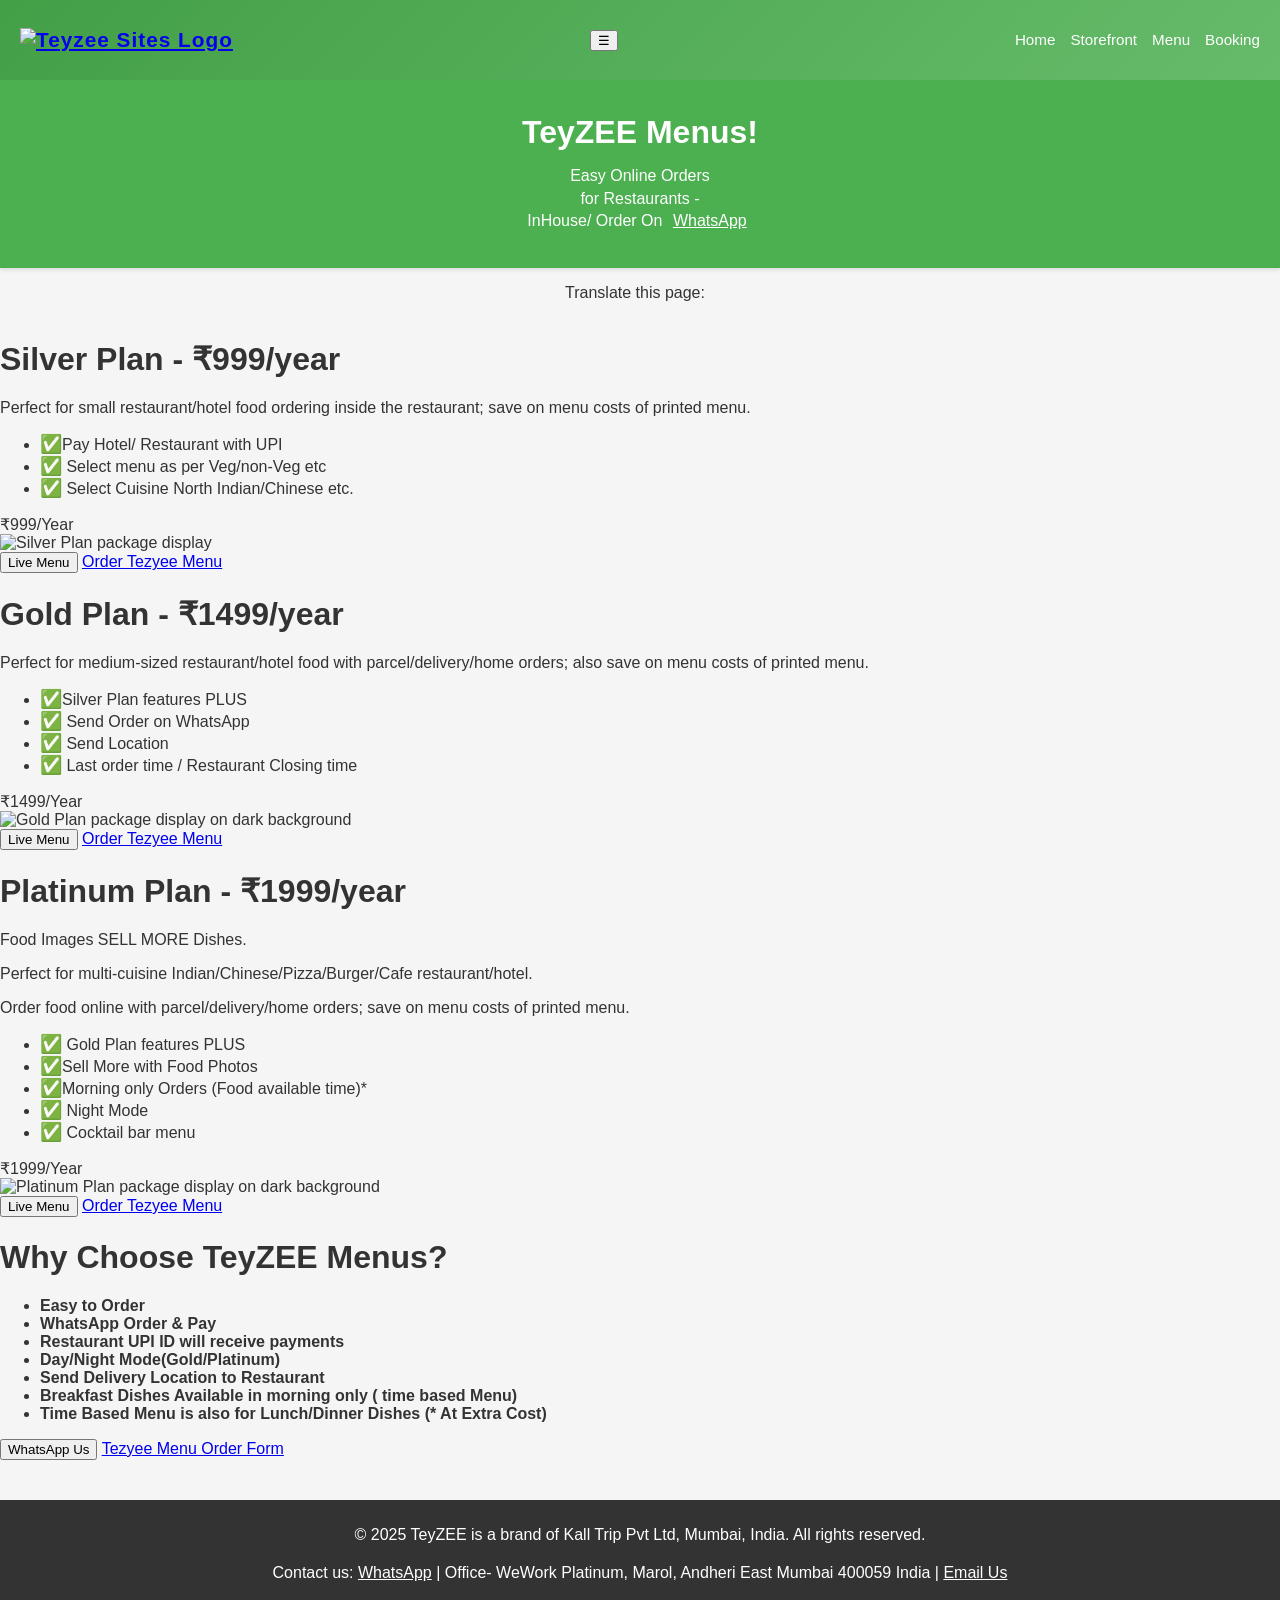
==== commit ce4f1b2c: "Update menu_index.html nav bar css added" ====
--- a/menu_index.html
+++ b/menu_index.html
@@ -36,7 +36,38 @@
             box-shadow: 0 2px 4px rgba(0, 0, 0, 0.1);
             line-height: 1.4rem;
         }
-
+ /* Navbar */
+    nav {
+      background: linear-gradient(135deg, #43a047, #66bb6a); 
+      color: white;
+      display: flex;
+      justify-content: space-between;
+      align-items: center;
+      padding: 15px 20px;
+      position: sticky;
+      top: 0;
+      z-index: 1000;
+    }
+    nav .logo {
+      font-size: 1.3rem;
+      font-weight: bold;
+      letter-spacing: 1px;
+    }
+    nav ul {
+      list-style: none;
+      display: flex;
+      gap: 15px;
+    }
+    nav ul li a {
+      color: white;
+      text-decoration: none;
+      font-size: 0.95rem;
+      transition: color 0.3s;
+    }
+    nav ul li a:hover {
+      color: #c8e6c9;
+    }
+ /* Navbar * temp/
         .nav {
             display: flex;
             justify-content: center;
@@ -462,3 +493,4 @@
 
 </html>
 
+
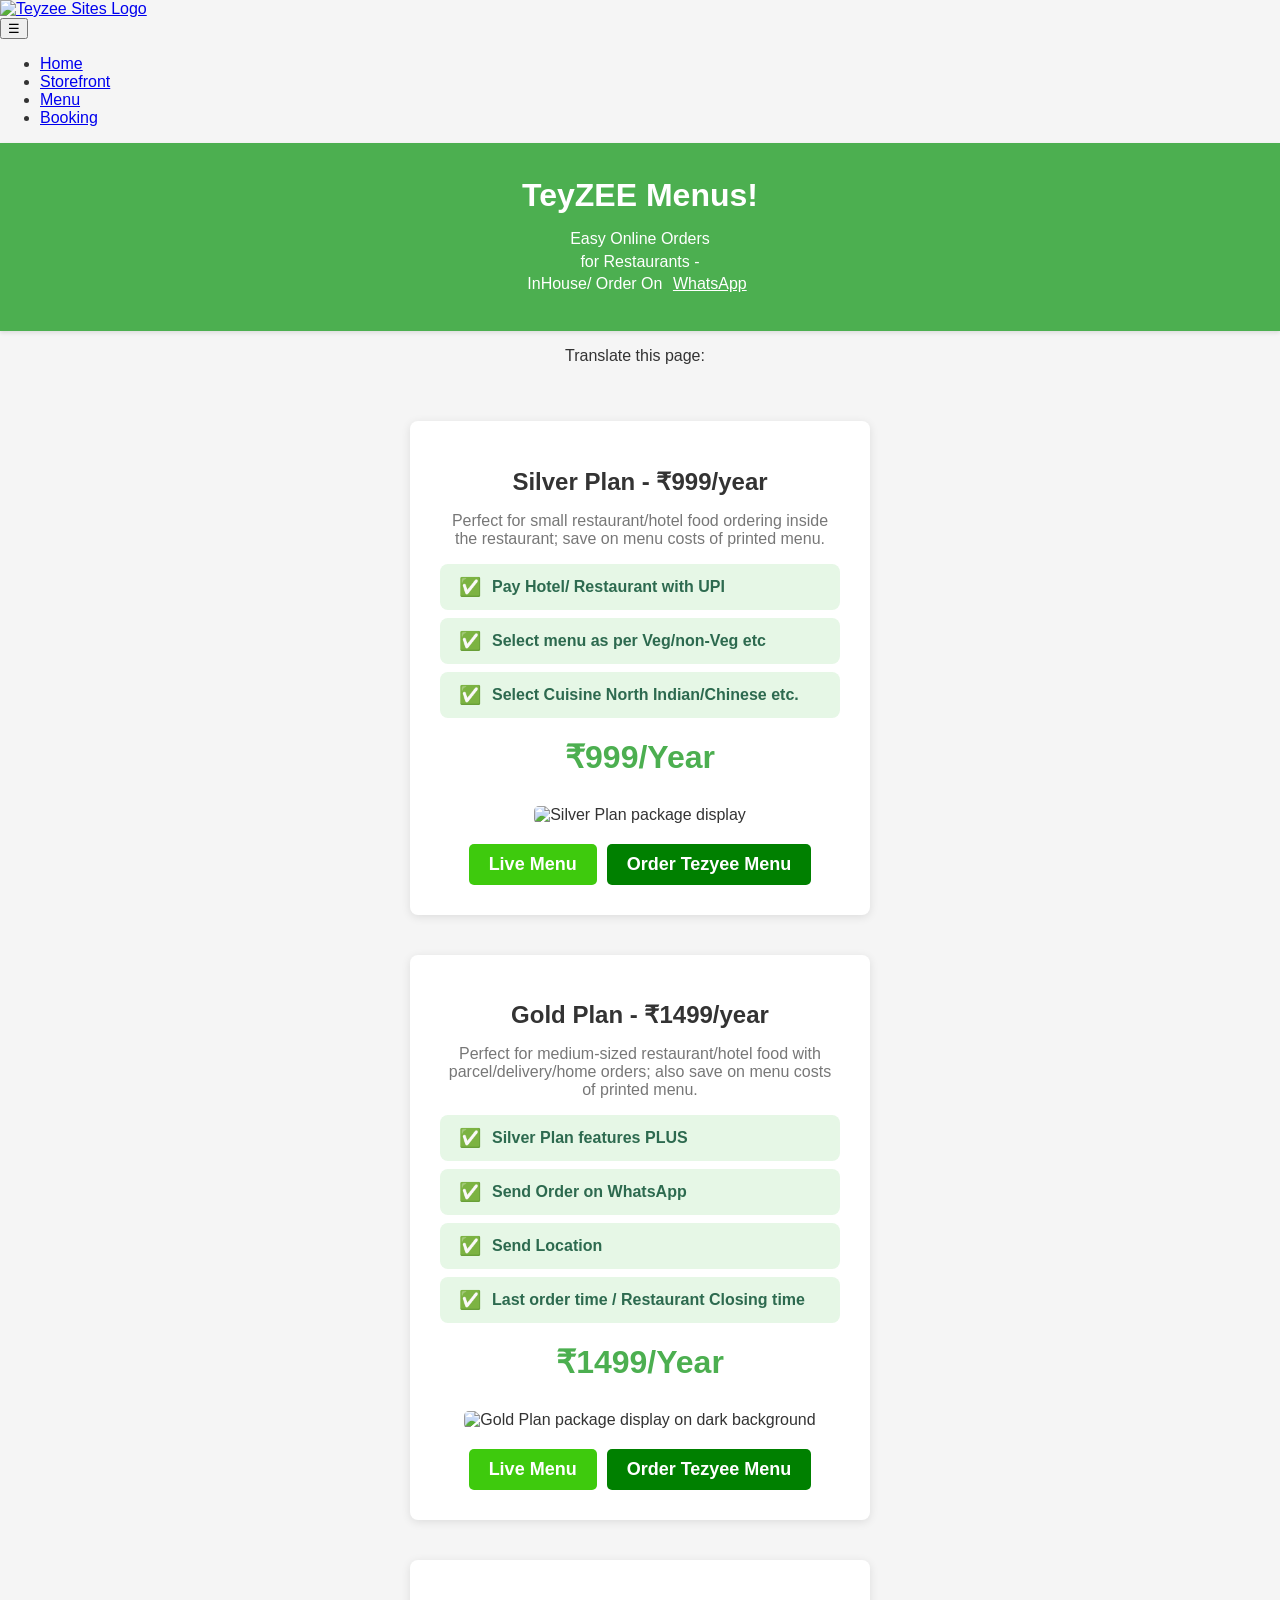
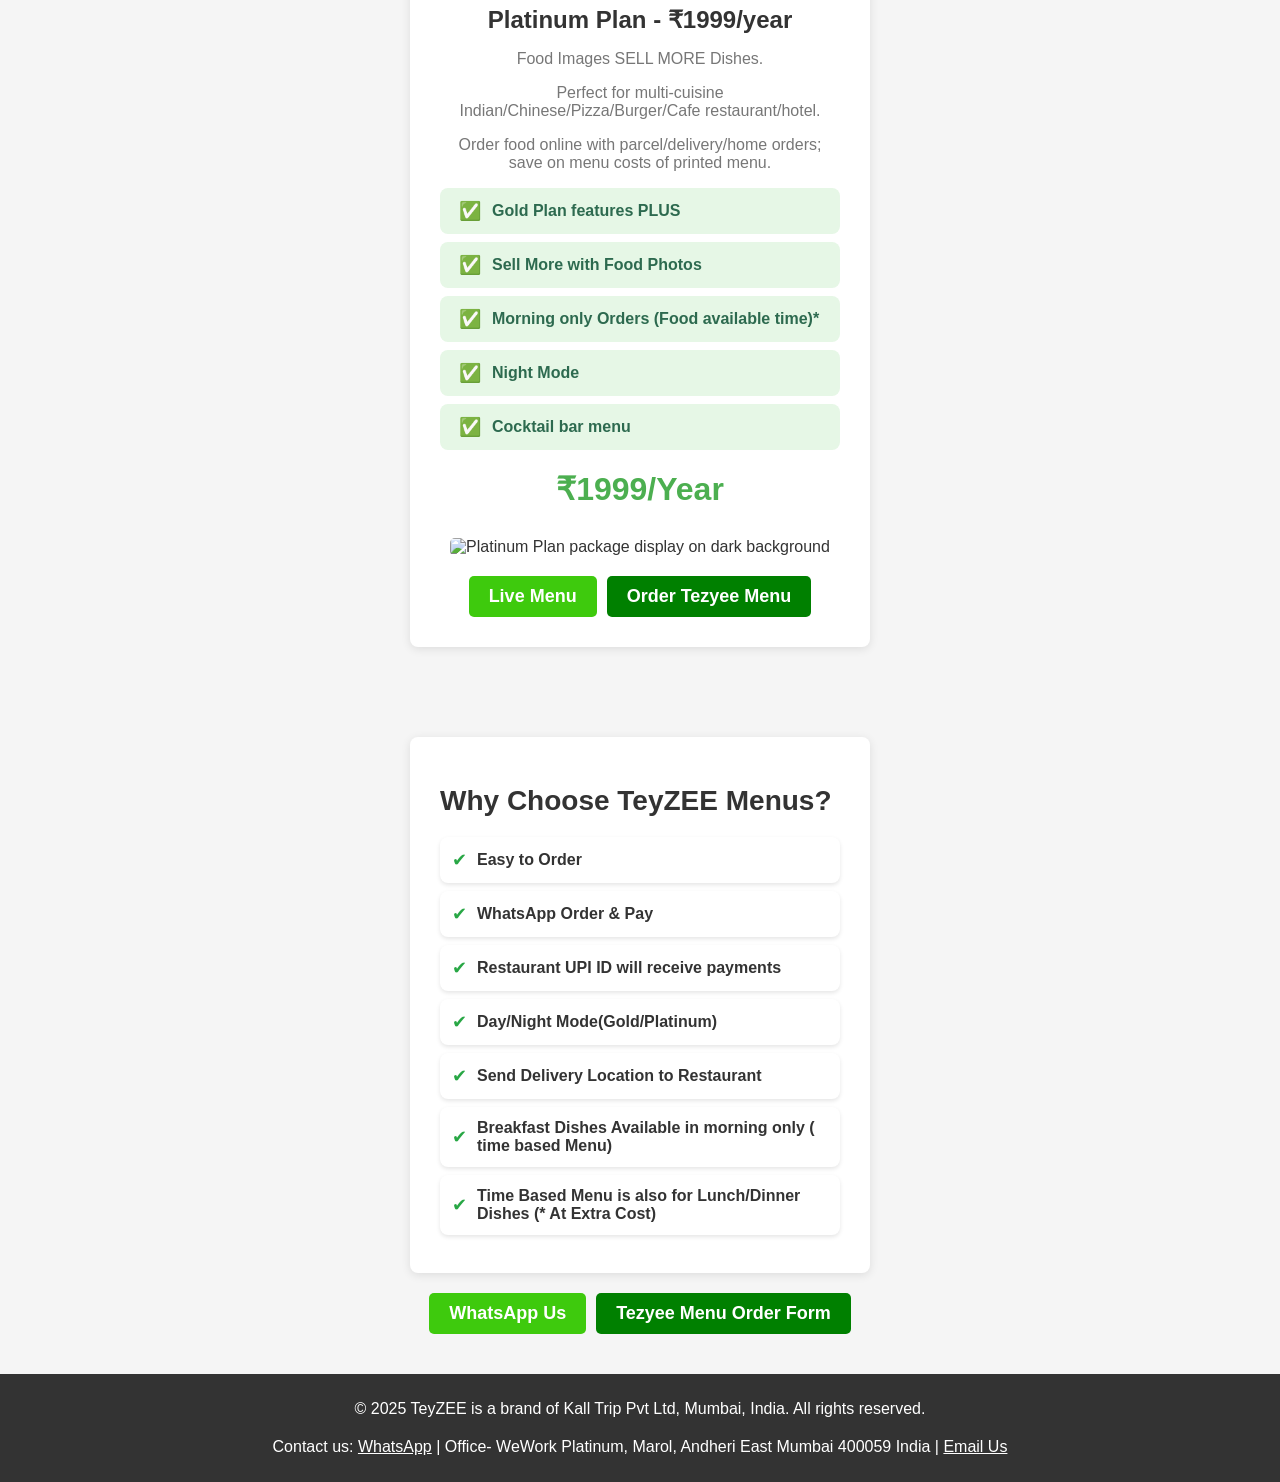
==== commit 8e6bd2db: "Update menu_index.html removed nav class from storefront" ====
--- a/menu_index.html
+++ b/menu_index.html
@@ -36,38 +36,7 @@
             box-shadow: 0 2px 4px rgba(0, 0, 0, 0.1);
             line-height: 1.4rem;
         }
- /* Navbar */
-    nav {
-      background: linear-gradient(135deg, #43a047, #66bb6a); 
-      color: white;
-      display: flex;
-      justify-content: space-between;
-      align-items: center;
-      padding: 15px 20px;
-      position: sticky;
-      top: 0;
-      z-index: 1000;
-    }
-    nav .logo {
-      font-size: 1.3rem;
-      font-weight: bold;
-      letter-spacing: 1px;
-    }
-    nav ul {
-      list-style: none;
-      display: flex;
-      gap: 15px;
-    }
-    nav ul li a {
-      color: white;
-      text-decoration: none;
-      font-size: 0.95rem;
-      transition: color 0.3s;
-    }
-    nav ul li a:hover {
-      color: #c8e6c9;
-    }
- /* Navbar * temp/
+
         .nav {
             display: flex;
             justify-content: center;
@@ -494,3 +463,4 @@
 </html>
 
 
+
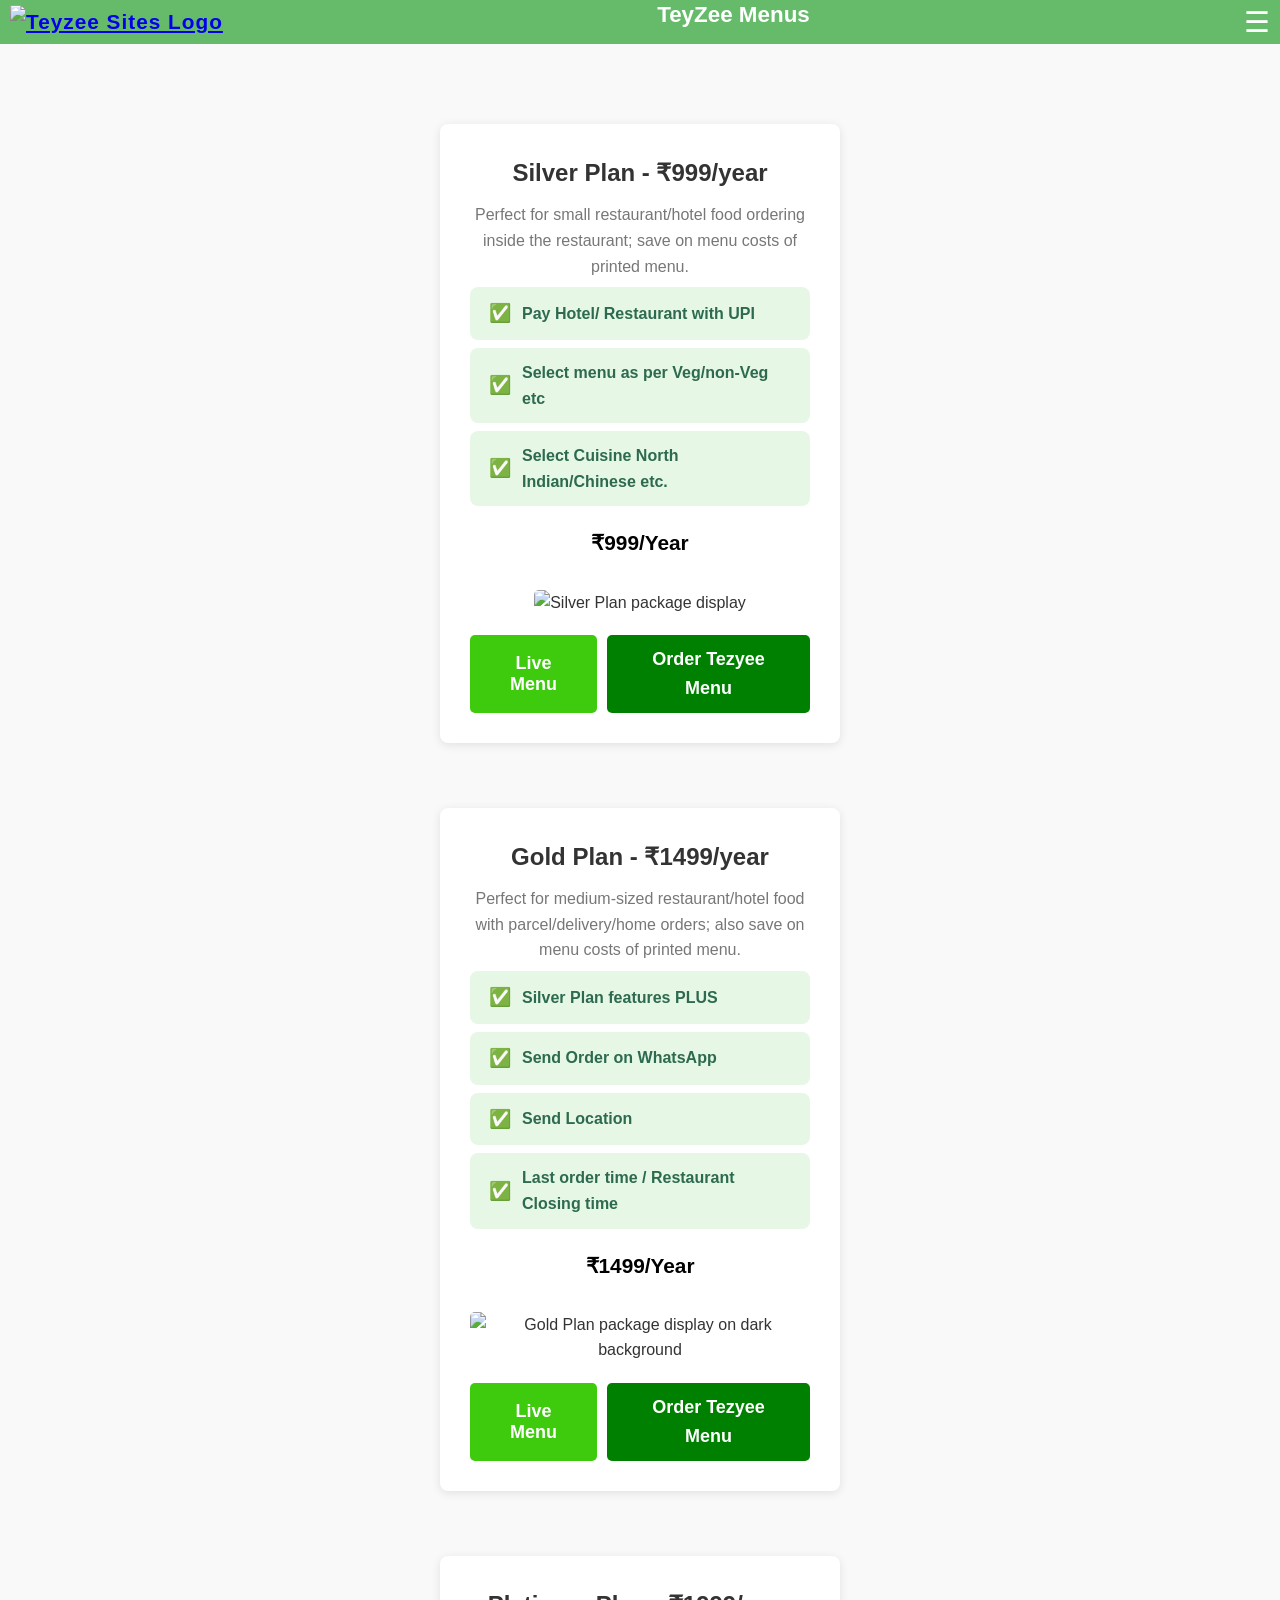
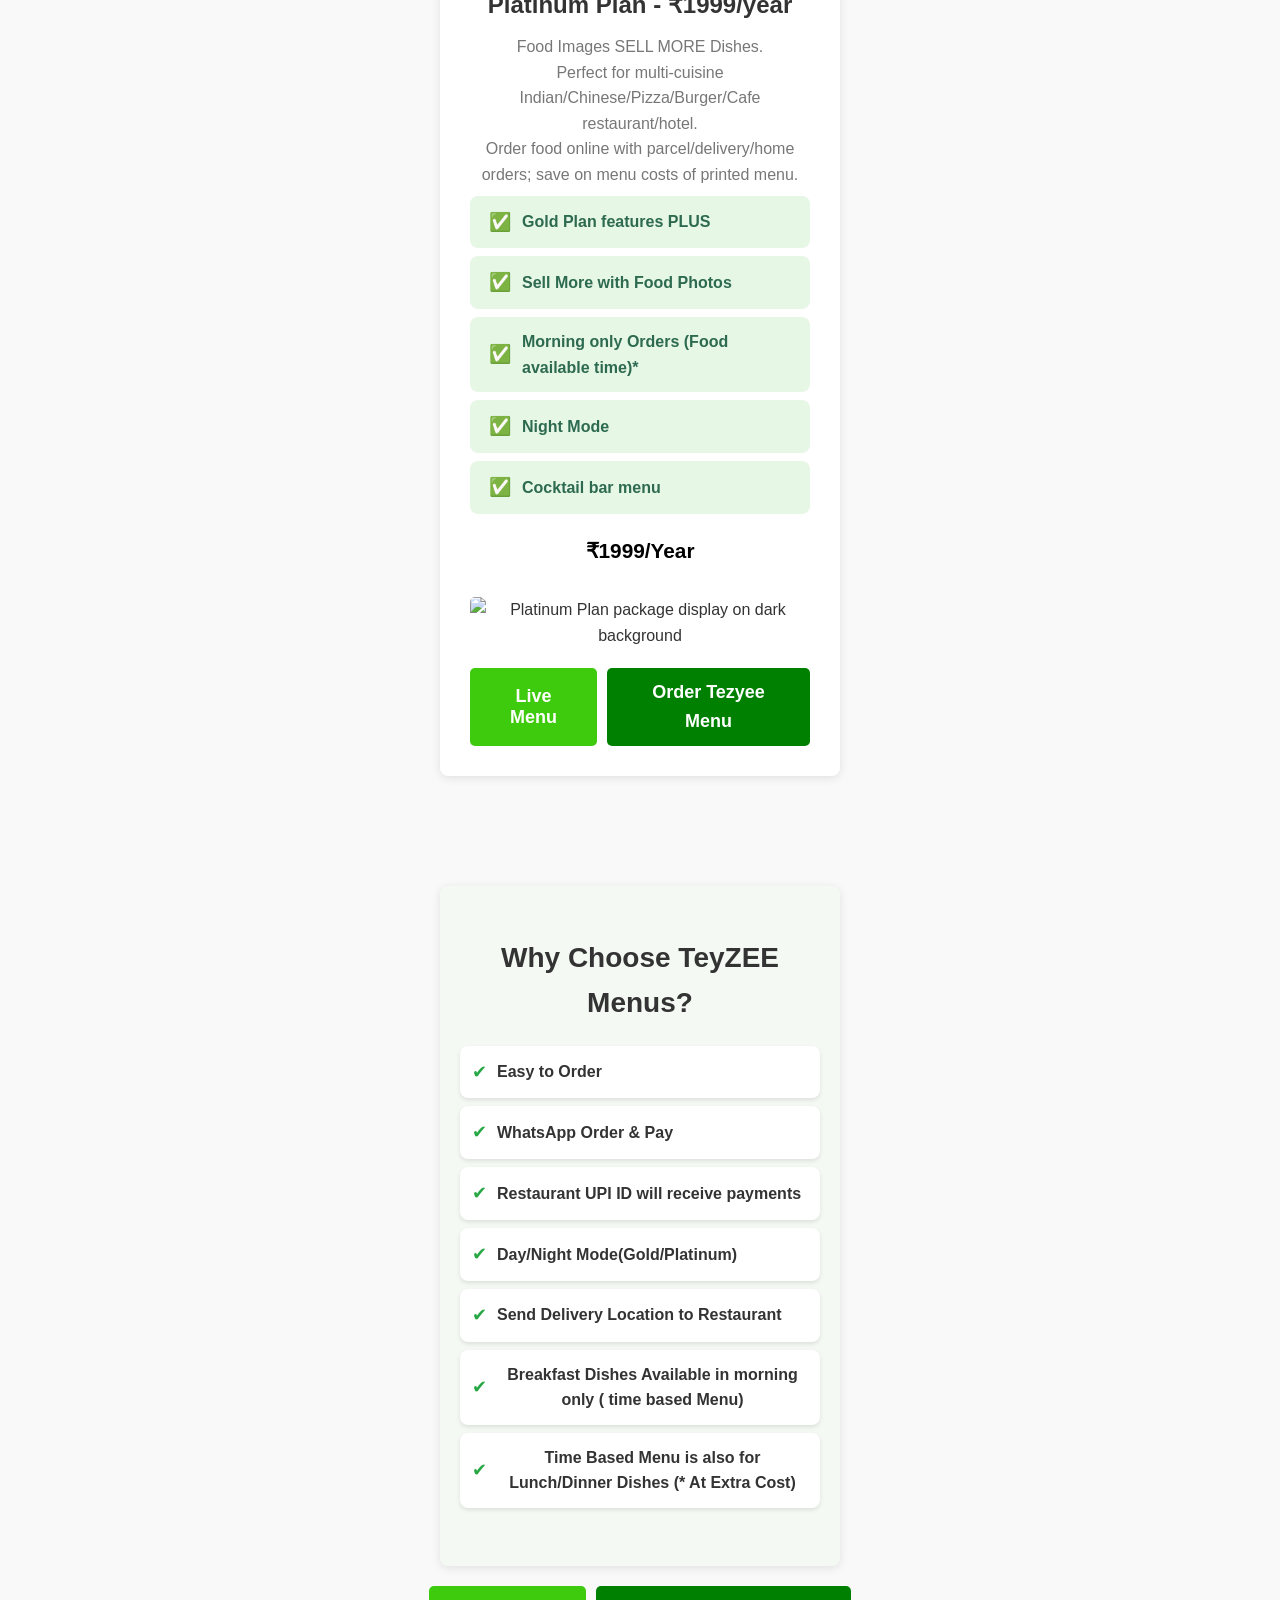
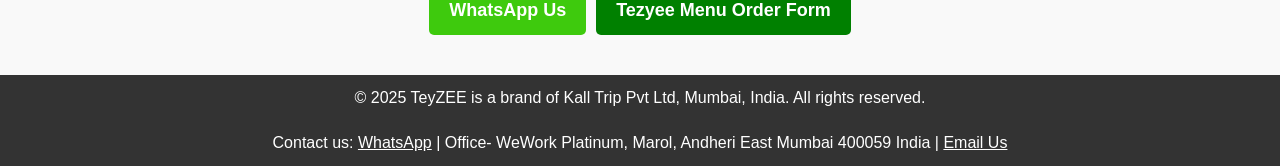
==== commit d3fd5bd1: "merged all the styles file" ====
--- a/menu_index.html
+++ b/menu_index.html
@@ -8,308 +8,33 @@
         content="TeyZEE Menus - Easy online food ordering for restaurants via WhatsApp. Choose from Silver, Gold, or Platinum plans.">
     <meta name="keywords" content="restaurant menu, online ordering, WhatsApp orders, TeyZEE, food delivery">
     <meta name="author" content="TeyZEE Menus">
-
+    <link rel="stylesheet" href="style.css">
     <title>TeyZEE Menus</title>
-    <style>
-        body {
-            font-family: Arial, sans-serif;
-            margin: 0;
-            padding: 0;
-            background-color: #f5f5f5;
-            color: #333;
-        }
-
-        .link {
-            background-color: #4CAF50;
-            border: #4CAF50;
-            color: white;
-            font-size: 1.0rem;
-            text-decoration: underline;
-            font-family: Verdana, Geneva, Tahoma, sans-serif;
-        }
-
-        .header {
-            background-color: #4CAF50;
-            color: white;
-            padding: 20px;
-            text-align: center;
-            box-shadow: 0 2px 4px rgba(0, 0, 0, 0.1);
-            line-height: 1.4rem;
-        }
-
-        .nav {
-            display: flex;
-            justify-content: center;
-            gap: 20px;
-            margin-top: 10px;
-            flex-wrap: wrap;
-        }
-
-        .nav a {
-            color: white;
-            text-decoration: none;
-            font-size: 18px;
-            font-weight: bold;
-        }
-
-        .nav a:hover {
-            text-decoration: underline;
-        }
-
-        .btn {
-            display: flex;
-            justify-content: center;
-            gap: 10px;
-            margin-top: 20px;
-        }
-
-        .cta-button,
-        .order-button {
-            padding: 10px 20px;
-            font-size: 18px;
-            font-weight: bold;
-            color: white;
-            background-color: green;
-            border: none;
-            border-radius: 5px;
-            cursor: pointer;
-            text-decoration: none;
-            transition: background-color 0.3s;
-        }
-
-        .cta-button {
-            background-color: #3ECA0D;
-            color: white;
-        }
-
-        .cta-button:hover,
-        .order-button:hover {
-            background-color: #4CAF50;
-        }
-
-        .container {
-            padding: 20px;
-            text-align: center;
-            padding-bottom: 50px;
-            display: flex;
-            flex-direction: column;
-            align-items: center;
-        }
-
-        .pricing-box {
-            background-color: #ffffff;
-            padding: 30px;
-            margin: 20px auto;
-            border-radius: 8px;
-            max-width: 400px;
-            box-shadow: 0 2px 10px rgba(0, 0, 0, 0.1);
-        }
-
-        .pricing-box h1 {
-            color: #333;
-            font-size: 24px;
-            margin-bottom: 10px;
-        }
-
-        .pricing-box p {
-            color: #777;
-            font-size: 16px;
-        }
-
-        .price {
-            font-size: 32px;
-            font-weight: bold;
-            color: #4CAF50;
-            margin: 20px 0;
-        }
-
-        .pricing-box:hover {
-            transform: scale(1.05);
-            transition: 0.3s ease-in-out;
-            box-shadow: 0 4px 15px rgba(0, 0, 0, 0.2);
-        }
-
-
-        .pricing-box img {
-            max-width: 100%;
-            height: auto;
-            border-radius: 5px;
-            margin-top: 10px;
-        }
-
-        .features {
-            background-color: #ffffff;
-            padding: 30px;
-            margin: 20px auto;
-            border-radius: 8px;
-            max-width: 400px;
-            box-shadow: 0 2px 10px rgba(0, 0, 0, 0.1);
-        }
-
-        .features:hover {
-            transform: scale(1.05);
-            transition: 0.3s ease-in-out;
-            box-shadow: 0 4px 15px rgba(0, 0, 0, 0.2);
-        }
-
-        .features h1 {
-            color: #333;
-            font-size: 28px;
-            margin-bottom: 20px;
-        }
-
-
-        .feature-list ul {
-            list-style: none;
-            padding: 0;
-            margin: 0;
-        }
-
-        .feature-list li {
-            background: #ffffff;
-            padding: 12px;
-            margin: 8px 0;
-            border-radius: 8px;
-            display: flex;
-            align-items: center;
-            font-size: 16px;
-            font-weight: 500;
-            color: #333;
-            box-shadow: 0 2px 4px rgba(0, 0, 0, 0.1);
-        }
-
-        .feature-list li::before {
-            content: "✔";
-            color: #28a745;
-            font-size: 18px;
-            margin-right: 10px;
-        }
-
-        .featurelist ul {
-            padding: 0;
-            margin: 0;
-            list-style: none;
-            width: 100%;
-            text-align: left;
-            /* Align text to the left */
-        }
-
-        .featurelist li {
-            list-style: none;
-            padding: 12px 18px;
-            margin: 8px 0;
-            background: #e6f7e6;
-            /* Light green background */
-            border-radius: 8px;
-            font-weight: 600;
-            font-size: 16px;
-            color: #2d6a4f;
-            display: flex;
-            align-items: center;
-            gap: 10px;
-            /* Space between checkmark and text */
-            transition: all 0.3s ease-in-out;
-        }
-
-        .featurelist li::before {
-            content: "✅";
-            font-size: 18px;
-            flex-shrink: 0;
-            /* Prevent shrinking */
-            width: 24px;
-            /* Ensures consistent space */
-            text-align: center;
-        }
-
-        .featurelist li:hover {
-            background: #c3e6cb;
-            transform: scale(1.05);
-        }
-
-
-
-        .footer {
-            background-color: #333;
-            color: white;
-            padding: 10px;
-            text-align: center;
-            margin-top: 40px;
-        }
-
-        .footer a {
-            color: white;
-            text-decoration: underline;
-        }
-
-        .contact-info {
-            margin-top: 20px;
-        }
-
-        #topBtn {
-            position: fixed;
-            bottom: 20px;
-            right: 1rem;
-            color: black;
-            background: none;
-            /* Keeps it transparent */
-            border: none;
-            padding: 0;
-            cursor: pointer;
-            display: none;
-            font-size: 2.5rem;
-            width: 50px;
-            /* Adjust size */
-            height: 50px;
-            text-align: center;
-            line-height: 50px;
-        }
-
-
-        .translate {
-            text-align: center;
-            display: flex;
-            align-items: center;
-            justify-content: center;
-            /* Add this to center horizontally */
-            gap: 10px;
-            /* Optional: Adds spacing between text and the translation widget */
-        }
-
-        #topBtn:hover {
-            color: (17, 182, 80);
-        }
-    </style>
 </head>
 
 <body>
-    <!-- Green NavBar -->
-<nav>
-<div class="logo">
-<a href="index.html">
-<img alt="Teyzee Sites Logo" src="images/teyzee_sites_logo.png" style="height:100px; width:auto;"/>
-</a>
-</div>
-<button class="menu-toggle">☰</button> <!-- Hamburger Menu -->
-<ul>
-<li><a href="index.html">Home</a></li>
-<li><a href="storefront_index.html">Storefront</a></li>
-<li><a href="menu_index.html">Menu</a></li>
-<li><a href="booking_index.html">Booking</a></li>
-</ul>
+   <!-- Green NavBar -->
+<nav class="nav1">
+  <div class="top-row">
+    <div class="logo">
+      <a href="index.html">
+        <img alt="Teyzee Sites Logo" src="images/teyzee_sites_logo.png" />
+      </a>
+    </div>
+    <div class="nav-subheading">
+    <h4>TeyZee Menus</h4>
+  </div>
+    <button class="menu-toggle">☰</button>
+  </div>
+
+  <ul>
+    <li><a href="index.html">Home</a></li>
+    <li><a href="storefront_index.html">Storefront</a></li>
+    <li><a href="menu_index.html">Menu</a></li>
+    <li><a href="#">Booking</a></li>
+  </ul>
 </nav>
-    <div class="header">
-        <h1>TeyZEE Menus!</h1>
-        <p>Easy Online Orders
-            <br> for Restaurants -
-            <br> InHouse/ Order On <button class="link" onclick="window.location.href='https://wa.me/919029027420'">WhatsApp
-                </button>
-        </p>
 
-    </div>
-    <div class="translate">
-        <p>Translate this page:</p>
-        <div id="google_translate_element"></div>
-    </div>
     <div class="container">
         <div class="pricing-box" id="silver">
             <h1>Silver Plan - ₹999/year</h1>
@@ -335,8 +60,9 @@
                 <button class="cta-button"
                     onclick="window.location.href='https://290bf9c8.teyzee-silver.pages.dev/'">Live
                     Menu</button>
-                    <a href="https://www.ariaprohotels.com/product/teyzee-code-menu/" class="order-button" target="_blank">Order Tezyee
-                        Menu</a>
+                <a href="https://www.ariaprohotels.com/product/teyzee-code-menu/" class="order-button"
+                    target="_blank">Order Tezyee
+                    Menu</a>
             </div>
 
 
@@ -360,8 +86,7 @@
             <img src="images/gold-dark-background.jpg" alt="Gold Plan package display on dark background"
                 loading="lazy">
             <div class="btn">
-                <button class="cta-button"
-                    onclick="window.location.href='https://1677e847.teyzee-gold.pages.dev'">Live
+                <button class="cta-button" onclick="window.location.href='https://1677e847.teyzee-gold.pages.dev'">Live
                     Menu</button>
                 <a href="https://www.ariaprohotels.com/product/teyzee-online-food-menu-text-only-gold-version/"
                     class="order-button" target="_blank">Order Tezyee
@@ -389,8 +114,8 @@
                 loading="lazy">
             <div class="btn">
                 <button class="cta-button"
-                onclick="window.location.href=' https://fd289a06.teyzee-platinum.pages.dev/'">Live
-                Menu</button>
+                    onclick="window.location.href=' https://fd289a06.teyzee-platinum.pages.dev/'">Live
+                    Menu</button>
                 <a href="https://www.ariaprohotels.com/product/teyzee-qr-code-image/" class="order-button"
                     target="_blank">Order Tezyee
                     Menu</a>
@@ -433,6 +158,15 @@
         </div>
     </div>
     <script>
+    // Toggle menu on click
+    const menuToggle = document.querySelector('.menu-toggle');
+    const navLinks = document.querySelector('nav ul');
+
+    menuToggle.addEventListener('click', () => {
+      navLinks.classList.toggle('active');
+    });
+  </script>
+    <script>
 
         window.onscroll = function () { scrollFunction() };
         function scrollFunction() {
@@ -460,7 +194,4 @@
 
 </body>
 
-</html>
-
-
-
+</html>
--- a/style.css
+++ b/style.css
@@ -0,0 +1,919 @@
+ * {
+      margin: 0;
+      padding: 0;
+      box-sizing: border-box;
+    }
+
+    body {
+      font-family: 'Poppins', sans-serif;
+      background: #f9f9f9;
+      color: #333;
+      line-height: 1.6;
+    }
+     /* Navbar */
+    nav {
+      background: #66bb6a;
+      color: white;
+      display: flex;
+      justify-content: space-between;
+      align-items: center;
+      padding: 15px 20px;
+      position: sticky;
+      top: 0;
+      z-index: 1000;
+    }
+    nav .logo {
+      font-size: 1.3rem;
+      font-weight: bold;
+      letter-spacing: 1px;
+    }
+    nav ul {
+      list-style: none;
+      display: flex;
+      gap: 15px;
+    }
+    nav ul li a {
+      color: white;
+      text-decoration: none;
+      font-size: 0.95rem;
+      transition: color 0.3s;
+    }
+    nav ul li a:hover {
+      color: #c8e6c9;
+    }
+
+    /* Mobile menu button (hamburger ☰) */
+    .menu-toggle {
+      display: none;
+      font-size: 1.8rem;
+      cursor: pointer;
+      background: none;
+      border: none;
+      color: white;
+    }
+
+    /* Hero Section */
+    .hero {
+      background: #ffffff; /* light */
+      color: #333;
+      text-align: center;
+      padding: 60px 20px;
+      border-bottom: 2px solid #eee;
+    }
+
+    .hero h1 {
+      font-size: 1.8rem;
+      margin-bottom: 15px;
+      line-height: 1.4;
+      color: #2e7d32;
+    }
+
+    .hero p {
+      font-size: 1.1rem;
+      margin-bottom: 20px;
+      line-height: 1.5;
+      max-width: 500px;
+      margin-left: auto;
+      margin-right: auto;
+    }
+
+    .hero .highlight {
+      font-size: 1.3rem;
+      font-weight: bold;
+      background: #e8f5e9;
+      color: #2e7d32;
+      padding: 12px 18px;
+      border-radius: 8px;
+      margin-top: 10px;
+      display: inline-block;
+    }
+
+    /* Mobile Optimization */
+   @media (max-width: 768px) {
+      nav ul {
+        display: none;
+        flex-direction: column;
+        background: #2e7d32;
+        position: absolute;
+        top: 60px;
+        right: 20px;
+        padding: 10px;
+        border-radius: 5px;
+      }
+      nav ul.active {
+        display: flex;
+      }
+      .menu-toggle {
+        display: block;
+      }
+    }
+
+    /* Container */
+    .container {
+      display: grid;
+      grid-template-columns: repeat(auto-fit, minmax(300px, 1fr));
+      gap: 25px;
+      max-width: 1200px;
+      margin: 40px auto;
+      padding: 0 20px;
+    }
+
+    /* Panels */
+    .panel {
+      background: white;
+      border-radius: 12px;
+      padding: 30px 20px;
+      box-shadow: 0 4px 15px rgba(0,0,0,0.08);
+      transition: transform 0.3s ease, box-shadow 0.3s ease;
+      cursor: pointer;
+      position: relative;
+      overflow: hidden;
+    }
+
+    .panel:hover {
+      transform: translateY(-8px);
+      box-shadow: 0 10px 25px rgba(0,0,0,0.15);
+    }
+
+    .panel::before {
+      content: "";
+      position: absolute;
+      top: 0;
+      left: 0;
+      width: 0%;
+      height: 100%;
+      background: rgba(76,175,80,0.05);
+      transition: width 0.4s ease;
+      z-index: 0;
+    }
+
+    .panel:hover::before {
+      width: 100%;
+    }
+
+    .panel h2 {
+      font-size: 1.6rem;
+      color: #2e7d32;
+      margin-bottom: 15px;
+      position: relative;
+      z-index: 1;
+      text-align: center;
+    }
+
+    .panel p {
+      font-size: 1rem;
+      color: #555;
+      margin-bottom: 20px;
+      text-align: center;
+      z-index: 1;
+      position: relative;
+    }
+
+    .feature {
+      display: flex;
+      align-items: center;
+      background: #e8f5e9;
+      padding: 12px 15px;
+      margin: 8px 0;
+      border-radius: 8px;
+      font-size: 0.95rem;
+      color: #2e7d32;
+      font-weight: 500;
+      z-index: 1;
+      position: relative;
+    }
+
+    .feature span {
+      margin-right: 10px;
+      font-size: 1.2rem;
+    }
+
+    /* Footer */
+    .footer1 {
+      margin-top: 50px;
+      padding: 20px;
+      text-align: center;
+      background: #f1f1f1;
+      font-size: 0.9rem;
+      color: #555;
+    }
+
+    /* Responsive */
+    @media (max-width: 768px) {
+      header h1 {
+        font-size: 2rem;
+      }
+
+      .panel h2 {
+        font-size: 1.3rem;
+      }
+
+      .panel p {
+        font-size: 0.9rem;
+      }
+    }
+
+    @media (max-width: 480px) {
+      header {
+        padding: 25px 15px;
+      }
+      header h1 {
+        font-size: 1.7rem;
+      }
+      header p {
+        font-size: 0.85rem;
+      }
+      .panel {
+        padding: 20px 15px;
+      }
+    }
+
+    /* menu_index.html */
+    body {
+            font-family: Arial, sans-serif;
+            margin: 0;
+            padding: 0;
+            background-color: #f5f5f5;
+            color: #333;
+        }
+
+        /* Navbar */
+.nav1 {
+  background: #66bb6a;
+  color: white;
+  display: flex;
+  flex-direction: column;  /* stack logo, subheading, and menu vertically */
+  align-items: center;
+  padding: 5px 10px;
+  position: sticky;
+  top: 0;
+  z-index: 1100;
+  
+}
+
+.top-row {
+  display: flex;
+  justify-content: space-between;
+  align-items: center;
+  width: 100%;              /* full width row */
+}
+
+.logo img {
+  height: 80px;
+  width: auto;
+}
+
+.menu-toggle {
+  display: block;
+  font-size: 1.8rem;
+  cursor: pointer;
+  background: none;
+  border: none;
+  color: white;
+}
+
+.nav-subheading {
+    margin-top: -20px;
+  text-align: center;
+  font-size: 1.5rem;
+  font-weight: 600;
+  height: 70px;
+}
+
+/* Menu list */
+.nav1 ul {
+  list-style: none;
+  display: none;            /* hidden until toggle */
+  flex-direction: column;
+  background: #2e7d32;
+  position: absolute;
+  top: 50px;               /* appears just below navbar */
+  right: 20px;
+  padding: 10px;
+  border-radius: 5px;
+}
+
+.nav1 ul.active {
+  display: flex;
+}
+
+.nav1 ul li {
+  margin: 5px 0;
+}
+
+.nav1 ul li a {
+  color: white;
+  text-decoration: none;
+  font-size: 0.95rem;
+  transition: color 0.3s;
+}
+
+.nav1 ul li a:hover {
+  color: #c8e6c9;
+}
+
+
+        .btn {
+            display: flex;
+            justify-content: center;
+            gap: 10px;
+            margin-top: 20px;
+        }
+
+        .cta-button,
+        .order-button {
+            padding: 10px 20px;
+            font-size: 18px;
+            font-weight: bold;
+            color: white;
+            background-color: green;
+            border: none;
+            border-radius: 5px;
+            cursor: pointer;
+            text-decoration: none;
+            transition: background-color 0.3s;
+        }
+
+        .cta-button {
+            background-color: #3ECA0D;
+            color: white;
+        }
+
+        .cta-button:hover,
+        .order-button:hover {
+            background-color: #4CAF50;
+        }
+
+        .container {
+            padding: 20px;
+            text-align: center;
+            padding-bottom: 50px;
+            display: flex;
+            flex-direction: column;
+            align-items: center;
+        }
+
+        .pricing-box {
+            background-color: #ffffff;
+            padding: 30px;
+            margin: 20px auto;
+            border-radius: 8px;
+            max-width: 400px;
+            box-shadow: 0 2px 10px rgba(0, 0, 0, 0.1);
+        }
+
+        .pricing-box h1 {
+            color: #333;
+            font-size: 24px;
+            margin-bottom: 10px;
+        }
+
+        .pricing-box p {
+            color: #777;
+            font-size: 16px;
+        }
+
+        .price {
+            font-size: 32px;
+            font-weight: bold;
+            color: #4CAF50;
+            margin: 20px 0;
+        }
+
+        .pricing-box:hover {
+            transform: scale(1.05);
+            transition: 0.3s ease-in-out;
+            box-shadow: 0 4px 15px rgba(0, 0, 0, 0.2);
+        }
+
+
+        .pricing-box img {
+            max-width: 100%;
+            height: auto;
+            border-radius: 5px;
+            margin-top: 10px;
+        }
+
+        .features {
+            background-color: #ffffff;
+            padding: 30px;
+            margin: 20px auto;
+            border-radius: 8px;
+            max-width: 400px;
+            box-shadow: 0 2px 10px rgba(0, 0, 0, 0.1);
+        }
+
+        .features:hover {
+            transform: scale(1.05);
+            transition: 0.3s ease-in-out;
+            box-shadow: 0 4px 15px rgba(0, 0, 0, 0.2);
+        }
+
+        .features h1 {
+            color: #333;
+            font-size: 28px;
+            margin-bottom: 20px;
+        }
+
+
+        .feature-list ul {
+            list-style: none;
+            padding: 0;
+            margin: 0;
+        }
+
+        .feature-list li {
+            background: #ffffff;
+            padding: 12px;
+            margin: 8px 0;
+            border-radius: 8px;
+            display: flex;
+            align-items: center;
+            font-size: 16px;
+            font-weight: 500;
+            color: #333;
+            box-shadow: 0 2px 4px rgba(0, 0, 0, 0.1);
+        }
+
+        .feature-list li::before {
+            content: "✔";
+            color: #28a745;
+            font-size: 18px;
+            margin-right: 10px;
+        }
+
+        .featurelist ul {
+            padding: 0;
+            margin: 0;
+            list-style: none;
+            width: 100%;
+            text-align: left;
+            /* Align text to the left */
+        }
+
+        .featurelist li {
+            list-style: none;
+            padding: 12px 18px;
+            margin: 8px 0;
+            background: #e6f7e6;
+            /* Light green background */
+            border-radius: 8px;
+            font-weight: 600;
+            font-size: 16px;
+            color: #2d6a4f;
+            display: flex;
+            align-items: center;
+            gap: 10px;
+            /* Space between checkmark and text */
+            transition: all 0.3s ease-in-out;
+        }
+
+        .featurelist li::before {
+            content: "✅";
+            font-size: 18px;
+            flex-shrink: 0;
+            /* Prevent shrinking */
+            width: 24px;
+            /* Ensures consistent space */
+            text-align: center;
+        }
+
+        .featurelist li:hover {
+            background: #c3e6cb;
+            transform: scale(1.05);
+        }
+
+
+
+        .footer {
+            background-color: #333;
+            color: white;
+            padding: 10px;
+            text-align: center;
+            margin-top: 40px;
+        }
+
+        .footer a {
+            color: white;
+            text-decoration: underline;
+        }
+
+        .contact-info {
+            margin-top: 20px;
+        }
+
+        #topBtn {
+            position: fixed;
+            bottom: 20px;
+            right: 1rem;
+            color: black;
+            background: none;
+            /* Keeps it transparent */
+            border: none;
+            padding: 0;
+            cursor: pointer;
+            display: none;
+            font-size: 2.5rem;
+            width: 50px;
+            /* Adjust size */
+            height: 50px;
+            text-align: center;
+            line-height: 50px;
+        }
+
+
+        .translate {
+            text-align: center;
+            display: flex;
+            align-items: center;
+            justify-content: center;
+            /* Add this to center horizontally */
+            gap: 10px;
+            /* Optional: Adds spacing between text and the translation widget */
+        }
+
+        #topBtn:hover {
+            color: (17, 182, 80);
+        }
+
+        /* storefront_index.html */
+
+         body {
+      font-family: 'Poppins', sans-serif;
+      background: #f9f9f9;
+      color: #333;
+    }
+
+    /* Navbar */
+    .nav2 {
+      background: #66bb6a;
+      color: white;
+      display: flex; 
+      align-items: center;
+      padding: 5px 10px;
+      position: sticky;
+      top: 0;
+      z-index: 1100;
+    }
+
+    .top-row {
+      display: flex;
+      justify-content: space-between;
+      align-items: center;
+      width: 100%;
+    }
+
+    .logo img {
+      height: 80px;
+      width: auto;
+    }
+
+    .menu-toggle {
+      display: block;
+      font-size: 1.8rem;
+      cursor: pointer;
+      background: none;
+      border: none;
+      color: white;
+    }
+
+    .nav-subheading {
+      padding-top: 10px;
+      text-align: center;
+      font-size: 1.4rem;
+      font-weight: 600;
+      height: 50px;
+    }
+
+    .nav2 ul {
+      list-style: none;
+      display: none; /* hidden until toggle */
+      flex-direction: column;
+      background: #2e7d32;
+      position: absolute;
+      top: 50px; /* below navbar */
+      right: 20px;
+      padding: 10px;
+      border-radius: 5px;
+    }
+
+    .nav2 ul.active {
+      display: flex;
+    }
+
+    .nav2 ul li {
+      margin: 5px 0;
+    }
+
+    .nav2 ul li a {
+      color: white;
+      text-decoration: none;
+      font-size: 0.95rem;
+      transition: color 0.3s;
+    }
+
+    .nav2 ul li a:hover {
+      color: #c8e6c9;
+    }
+
+    /* Hero Section */
+    .hero {
+      background: #ffffff;
+      color: #333;
+      text-align: center;
+      padding: 60px 20px;
+      border-bottom: 2px solid #eee;
+    }
+
+    .hero h1 {
+      font-size: 1.8rem;
+      margin-bottom: 15px;
+      line-height: 1.4;
+      color: #2e7d32;
+    }
+
+    .hero p {
+      font-size: 1.1rem;
+      margin-bottom: 20px;
+      line-height: 1.5;
+      max-width: 500px;
+      margin-left: auto;
+      margin-right: auto;
+    }
+
+    .hero .highlight {
+      font-size: 1.3rem;
+      font-weight: bold;
+      background: #e8f5e9;
+      color: #2e7d32;
+      padding: 12px 18px;
+      border-radius: 8px;
+      margin-top: 10px;
+      display: inline-block;
+    }
+
+    /* Features Section */
+    .features {
+      background: #f4f9f4;
+      padding: 50px 20px;
+      text-align: center;
+    }
+
+    .features h2 {
+      font-size: 1.8rem;
+      color: #2e7d32;
+      margin-bottom: 30px;
+    }
+
+    .features-grid {
+      display: grid;
+      grid-template-columns: repeat(auto-fit, minmax(250px, 1fr));
+      gap: 20px;
+      max-width: 1000px;
+      margin: auto;
+    }
+
+    .feature-card {
+      background: white;
+      padding: 20px;
+      border-radius: 10px;
+      box-shadow: 0 3px 8px rgba(0, 0, 0, 0.1);
+      font-size: 1.05rem;
+      font-weight: 500;
+      color: #333;
+      transition: transform 0.2s ease, box-shadow 0.2s ease;
+    }
+
+    .feature-card:hover {
+      transform: translateY(-5px);
+      box-shadow: 0 6px 15px rgba(0, 0, 0, 0.15);
+    }
+
+    /* Optional Section  */
+    .optionals {
+      background: #ffffff;
+      padding: 50px 20px;
+      text-align: center;
+    }
+
+    .optionals h2 {
+      font-size: 1.8rem;
+      color: #2e7d32;
+      margin-bottom: 25px;
+    }
+
+    .optional-list {
+      list-style: none;
+      max-width: 700px;
+      margin: auto;
+      padding: 0;
+      text-align: left;
+    }
+
+    .optional-list li {
+      background: #f4f9f4;
+      margin: 10px 0;
+      padding: 15px 20px;
+      border-radius: 8px;
+      font-size: 1.1rem;
+      font-weight: 500;
+      color: #333;
+      display: flex;
+      align-items: center;
+      gap: 10px;
+      box-shadow: 0 3px 8px rgba(0, 0, 0, 0.05);
+      transition: transform 0.2s ease, box-shadow 0.2s ease;
+    }
+
+    .optional-list li:hover {
+      transform: translateY(-3px);
+      box-shadow: 0 6px 15px rgba(0, 0, 0, 0.1);
+    }
+
+    .optional-list li span {
+      font-size: 0.95rem;
+      color: #555;
+      font-weight: 400;
+      margin-left: 5px;
+    }
+
+    /* Pricing Section */
+    .pricing {
+      background: #f4f9f4;
+      padding: 60px 20px;
+      text-align: center;
+    }
+
+    .pricing h2 {
+      font-size: 2rem;
+      color: #2e7d32;
+      margin-bottom: 40px;
+    }
+
+    .pricing-grid {
+      display: grid;
+      grid-template-columns: repeat(auto-fit, minmax(280px, 1fr));
+      gap: 20px;
+      max-width: 1100px;
+      margin: auto;
+    }
+
+    .pricing-card {
+      background: #fff;
+      padding: 25px;
+      border-radius: 12px;
+      box-shadow: 0 3px 8px rgba(0, 0, 0, 0.1);
+      transition: transform 0.2s ease, box-shadow 0.2s ease;
+      text-align: left;
+      margin: 5px;
+    }
+    .btn-price {
+      text-decoration: none;
+      color: white;
+    }
+    .pricing-card:hover {
+      transform: translateY(-5px);
+      box-shadow: 0 8px 18px rgba(0, 0, 0, 0.15);
+    }
+
+    .pricing-card h3 {
+      text-align: center;
+      margin-bottom: 15px;
+      color: #2e7d32;
+    }
+
+    .price {
+      font-size: 1.3rem;
+      font-weight: bold;
+      color: #000;
+      text-align: center;
+      margin-bottom: 20px;
+    }
+
+    .price small {
+      font-size: 0.9rem;
+      color: #666;
+    }
+
+    .pricing-card ul {
+      list-style: none;
+      padding: 0;
+      margin: 0 0 20px 0;
+    }
+
+    .pricing-card ul li {
+      margin: 8px 0;
+      font-size: 0.95rem;
+      color: #444;
+    }
+
+    .pricing-card button {
+      display: block;
+      width: 100%;
+      background: #2e7d32;
+      color: white;
+      border: none;
+      padding: 12px;
+      border-radius: 8px;
+      cursor: pointer;
+      font-size: 1rem;
+      font-weight: 600;
+      transition: background 0.2s ease;
+    }
+
+    .pricing-card button:hover {
+      background: #256528;
+    }
+
+    /* Highlight Plan */
+    .highlight-gold {
+      border: 2px solid #ffb300;
+    }
+
+    .highlight-silver {
+      border: 2px solid silver;
+    }
+
+    .highlight-platinum {
+      border: 4px solid #E5E4E2;
+    }
+
+    /* Info Section */
+    .info-sections {
+      padding: 50px 20px;
+      background: #f9fafb;
+      display: grid;
+      grid-template-columns: repeat(auto-fit, minmax(320px, 1fr));
+      gap: 20px;
+      max-width: 1100px;
+      margin: auto;
+    }
+
+    .info-card {
+      background: #fff;
+      padding: 25px;
+      border-radius: 12px;
+      box-shadow: 0 3px 10px rgba(0, 0, 0, 0.08);
+      transition: transform 0.2s ease, box-shadow 0.2s ease;
+    }
+
+    .info-card:hover {
+      transform: translateY(-4px);
+      box-shadow: 0 6px 15px rgba(0, 0, 0, 0.12);
+    }
+
+    .info-card h2 {
+      font-size: 1.3rem;
+      margin-bottom: 12px;
+      color: #2e7d32;
+    }
+
+    .info-card p,
+    .info-card li {
+      color: #444;
+      line-height: 1.5;
+      margin: 8px 0;
+      font-size: 0.95rem;
+    }
+
+    .info-card ul {
+      list-style: none;
+      padding-left: 0;
+    }
+
+    .info-card ul li::before {
+      content: "✔️ ";
+    }
+
+    .btn-link {
+      display: inline-block;
+      background: #2e7d32;
+      color: #fff;
+      padding: 8px 14px;
+      border-radius: 6px;
+      text-decoration: none;
+      font-weight: bold;
+      margin-top: 10px;
+    }
+
+    .btn-link:hover {
+      background: #256528;
+    }
+
+    .gst {
+      border-left: 5px solid #ff9800;
+    }
+
+    .product-image {
+      text-align: center;
+      margin-bottom: 15px;
+      width: 100%;
+    }
+
+    .product-image img {
+      width: 100%;
+      height: auto;
+      display: block;
+      border-radius: 10px;
+      box-shadow: 0 4px 10px rgba(0, 0, 0, 0.1);
+    }
